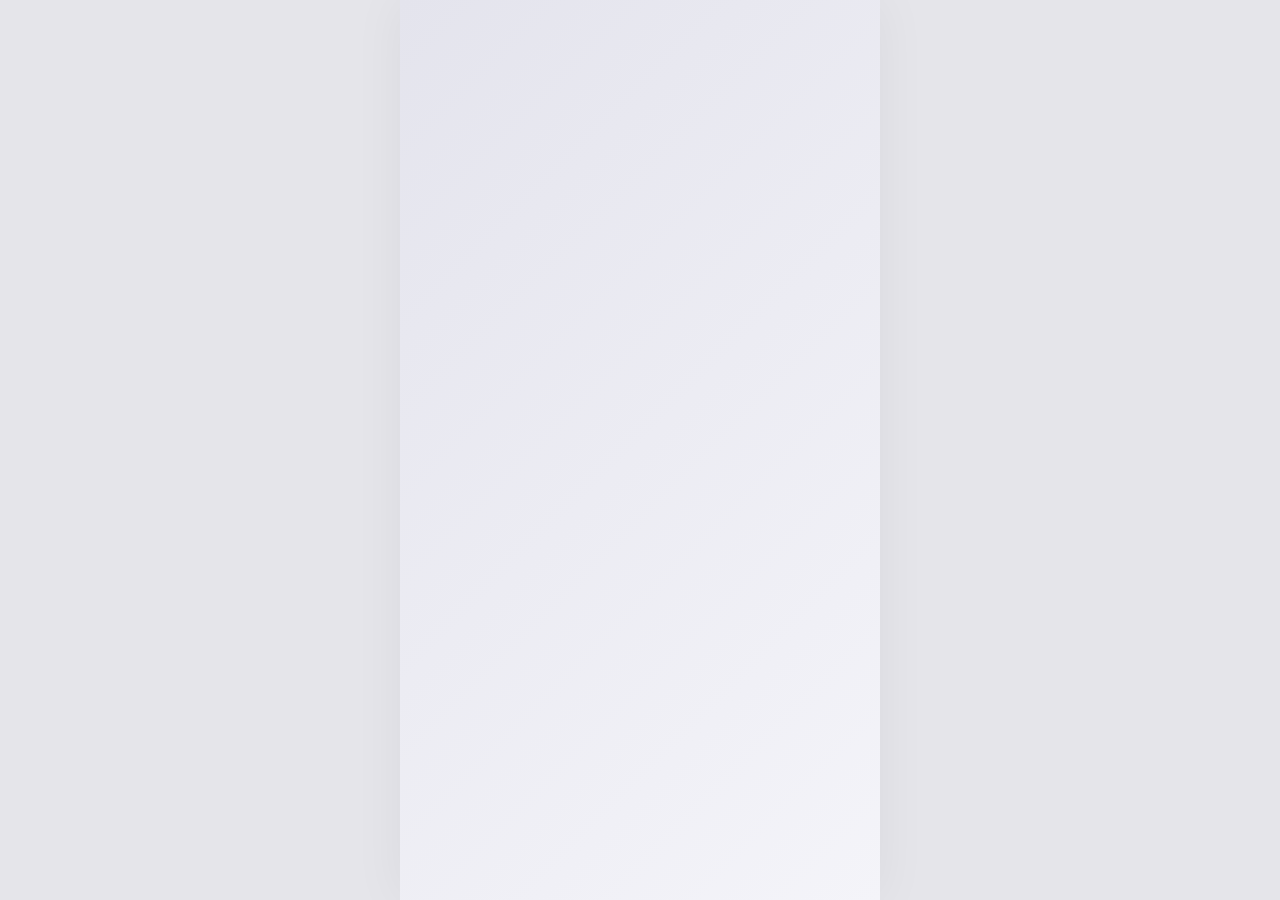
==== index.html @ fffbe47b "Initial commit: MTW SUBUU finance tracker" ====
<!DOCTYPE html>
<html lang="en">
<head>
    <meta charset="UTF-8">
    <meta name="viewport" content="width=device-width, initial-scale=1.0, maximum-scale=1, user-scalable=no">
    <title>MTW SUBUU Pro Max</title>
    <meta name="mobile-web-app-capable" content="yes">
    <meta name="apple-mobile-web-app-capable" content="yes">
    <meta name="theme-color" content="#ff9f0a" id="meta-theme-color">
    
    <link rel="icon" type="image/png" href="https://img.icons8.com/fluent/512/piggy-bank.png">
    <link rel="apple-touch-icon" href="https://img.icons8.com/fluent/512/piggy-bank.png">
    <link rel="shortcut icon" href="https://img.icons8.com/fluent/512/piggy-bank.png">
    <link rel="manifest" href="manifest.json">
    
    <link href="https://cdnjs.cloudflare.com/ajax/libs/font-awesome/6.0.0/css/all.min.css" rel="stylesheet">
    <script src="https://cdnjs.cloudflare.com/ajax/libs/html2pdf.js/0.10.1/html2pdf.bundle.min.js"></script>
    <script src="https://cdn.jsdelivr.net/npm/chart.js"></script>
    <script src="https://cdn.jsdelivr.net/npm/tesseract.js@4/dist/tesseract.min.js"></script>
    
    <link rel="stylesheet" href="style.css">
</head>
<body>
    <div id="loading-screen">
        <i class="fa-solid fa-piggy-bank"></i>
        <h2>MTW SUBUU</h2>
    </div>

    <div id="pin-screen" style="display: none;">
        <div class="form-container pin-container glass-panel">
            <i class="fa-solid fa-lock"></i>
            <h3 id="pin-title" style="margin-bottom: 25px; font-weight: 600;">Enter PIN</h3>
            <div id="pin-dots">
                <div class="pin-dot"></div><div class="pin-dot"></div><div class="pin-dot"></div><div class="pin-dot"></div>
            </div>
            <div class="pin-pad">
                <button onclick="pinDigit(1)">1</button><button onclick="pinDigit(2)">2</button><button onclick="pinDigit(3)">3</button>
                <button onclick="pinDigit(4)">4</button><button onclick="pinDigit(5)">5</button><button onclick="pinDigit(6)">6</button>
                <button onclick="pinDigit(7)">7</button><button onclick="pinDigit(8)">8</button><button onclick="pinDigit(9)">9</button>
                <button class="btn-clear bio-btn" onclick="unlockWithBiometrics()"><i class="fa-solid fa-fingerprint"></i></button>
                <button onclick="pinDigit(0)">0</button>
                <button onclick="pinClear()" class="btn-clear"><i class="fa-solid fa-delete-left"></i></button>
            </div>
        </div>
    </div>

    <div id="auth-screen" style="display: none;">
        <div class="form-container auth-container glass-panel">
            <div class="auth-header">
                <i class="fa-solid fa-piggy-bank" style="color: var(--primary-color);"></i>
                <h3 id="auth-title">Login</h3>
            </div>
            <div class="input-group glass-panel">
                <i class="fa-solid fa-envelope input-icon"></i>
                <input type="email" id="email-input" placeholder="Email Address">
            </div>
            <div class="input-group glass-panel">
                <i class="fa-solid fa-lock input-icon"></i>
                <input type="password" id="password-input" placeholder="Password">
            </div>
            <div class="auth-toggle">
                <a href="#" id="forgot-pwd-text" onclick="forgotPassword()">Forgot Password?</a>
                <a href="#" id="auth-toggle-text" onclick="toggleAuthMode()">Create Account</a>
            </div>
            <button id="auth-btn" onclick="handleAuth()"><i class="fa-solid fa-right-to-bracket"></i> <span id="lbl-login-btn">Login</span></button>
            <div class="auth-divider" id="lbl-auth-or">OR</div>
            <button onclick="signInWithGoogle()" class="btn-google"><i class="fa-brands fa-google"></i> <span id="lbl-google-login">Google Login</span></button>
        </div>
    </div>

    <div id="main-app" style="display: none; flex-direction: column; height: 100%;">
        <div class="top-bar glass-panel">
            <div class="brand"><i class="fa-solid fa-piggy-bank" style="color:var(--primary-color);"></i> MTW SUBUU</div>
            <div class="top-actions">
                <div class="notif-icon-wrapper ai-top-btn" onclick="handleAIAssistantTap()" title="SUBUU AI">
                    <i class="fa-solid fa-wand-magic-sparkles"></i>
                    <span class="ai-pro-dot"></span>
                </div>
                <div class="notif-icon-wrapper" onclick="openNotifications()">
                    <i class="fa-solid fa-bell"></i>
                    <span id="notif-badge" style="display:none;">0</span>
                </div>
                <div id="top-profile-wrapper" onclick="openProfileModal()">
                    <img id="top-bar-profile-img" src="https://img.icons8.com/color/512/user-male-circle--v1.png" referrerpolicy="no-referrer">
                </div>
            </div>
        </div>
        
        <div class="content">
            <div id="tab-home" class="tab-content active">
                <div class="summary-card text-center glass-panel" style="margin-top: 20px;">
                    <i class="fa-solid fa-wallet" style="font-size: 50px; color: var(--primary-color); margin-bottom: 15px;"></i>
                    <h3 id="welcome-text">Welcome Back!</h3>
                    <p id="welcome-sub" style="color: var(--secondary-text); font-size: 14px; margin-top: 10px;">
                        Tap the "+" button below to track your finances.
                    </p>
                </div>
                <div id="ai-smart-cards"></div>
                <div id="quick-recent-list" style="margin-top: 20px;"></div>
            </div>

            <div id="tab-report" class="tab-content">
                <div class="type-toggle-container report-toggle glass-panel" style="position: relative; z-index: 99; margin-bottom: 20px;">
                    <div id="view-monthly" class="type-btn active" onclick="setReportView('Monthly')">Monthly</div>
                    <div id="view-yearly" class="type-btn" onclick="checkProAndSetView('Yearly')" style="display: flex; justify-content: center; align-items: center;">
                        <span id="lbl-yearly">Yearly</span> <span class="pro-badge">PRO</span>
                    </div>
                </div>

                <div class="glass-panel" id="month-picker-wrapper" style="width: 100%; padding: 15px 20px; display: flex; justify-content: space-between; align-items: center; margin-bottom: 20px; cursor: pointer;" onclick="openMonthPicker()">
                    <div style="display: flex; align-items: center; gap: 10px; pointer-events: none;">
                        <i class="fa-regular fa-calendar-days" style="color: var(--primary-color); font-size: 18px;"></i>
                        <span id="display-report-month" style="font-weight: 800; font-size: 16px; color: var(--text-color);">Loading...</span>
                    </div>
                    <i class="fa-solid fa-chevron-down" style="color: var(--secondary-text); font-size: 14px; pointer-events: none;"></i>
                    <input type="hidden" id="report-month">
                </div>
                
                <div class="glass-panel" id="yearly-picker-wrapper" style="width: 100%; padding: 15px 20px; display: none; justify-content: space-between; align-items: center; margin-bottom: 20px; cursor: pointer;" onclick="openMonthPicker()">
                    <div style="display: flex; align-items: center; gap: 10px; pointer-events: none;">
                        <i class="fa-regular fa-calendar-days" style="color: var(--primary-color); font-size: 18px;"></i>
                        <span id="display-report-year" style="font-weight: 800; font-size: 16px; color: var(--text-color);">Loading...</span>
                    </div>
                    <i class="fa-solid fa-chevron-down" style="color: var(--secondary-text); font-size: 14px; pointer-events: none;"></i>
                    <input type="hidden" id="report-year">
                </div>
                
                <div class="stats-container">
                    <div class="stats-box balance-box glass-panel"><div class="summary-title" id="lbl-balance">Balance</div><div class="summary-amount text-blue" id="rep-balance">0</div></div>
                    <div class="stats-box income-box glass-panel"><div class="summary-title" id="lbl-income">Income</div><div class="summary-amount text-green" id="rep-income">0</div></div>
                    <div class="stats-box expense-box glass-panel"><div class="summary-title" id="lbl-expense">Expense</div><div class="summary-amount text-red" id="rep-expense">0</div></div>
                </div>

                <div class="glass-panel ai-report-card" onclick="generateAIReport()">
                    <span class="ai-report-icon"><i class="fa-solid fa-robot"></i></span>
                    <span class="ai-report-texts">
                        <b id="ai-report-title">AI Analysis</b>
                        <small id="ai-report-sub">Let AI analyze this month for you</small>
                    </span>
                    <span class="pro-badge-small">PRO</span>
                    <i class="fa-solid fa-chevron-right" style="color:var(--secondary-text); font-size:13px;"></i>
                </div>

                <div id="monthly-report-content">
                    <div class="accordion-section glass-panel">
                        <div class="accordion-header" onclick="toggleAccordion('acc-bal-content', this)">
                            <span style="font-weight: bold; font-size: 14px; color: var(--text-color);" id="lbl-acc-bals">Account Balances</span>
                            <i class="fa-solid fa-chevron-down"></i>
                        </div>
                        <div id="acc-bal-content" class="accordion-content" style="display: none;">
                            <div id="account-balances-container"></div>
                        </div>
                    </div>
                    <div class="accordion-section glass-panel" style="margin-bottom: 15px;">
                        <div class="accordion-header" onclick="toggleAccordion('budget-prog-content', this)">
                            <span style="font-weight: bold; font-size: 14px; color: var(--text-color);" id="lbl-budget-usage">Budget Usage</span>
                            <i class="fa-solid fa-chevron-down"></i>
                        </div>
                        <div id="budget-prog-content" class="accordion-content" style="display: none;">
                            <div id="budget-progress-container"></div>
                        </div>
                    </div>
                    <div class="summary-card glass-panel">
                        <div class="type-toggle-container chart-toggle glass-panel">
                            <div id="chart-type-expense" class="type-btn chart-tab-btn active expense-glow" onclick="setChartType('Expense')">Expense</div>
                            <div id="chart-type-income" class="type-btn chart-tab-btn" onclick="setChartType('Income')">Income</div>
                        </div>
                        <div class="chart-container" id="chart-holder">
                            <canvas id="expensePieChart"></canvas>
                        </div>
                        <div id="chart-custom-legend" style="display: grid; grid-template-columns: repeat(2, 1fr); gap: 8px; margin-top: 15px;"></div>
                    </div>
                    <div class="input-group glass-panel" style="margin-bottom: 15px; border-radius: 14px; padding: 12px 15px;">
                        <i class="fa-solid fa-magnifying-glass input-icon" style="color: var(--primary-color);"></i>
                        <input type="text" id="search-tx" placeholder="Search history (e.g., Food, 5000)" oninput="renderReport()" style="border:none; outline:none; background:transparent; width:100%; color:var(--text-color); font-weight:bold;">
                    </div>
                    <div id="recent-list"></div>
                </div>
                <div id="yearly-report-content" style="display:none;">
                    <div class="summary-card glass-panel">
                        <div class="chart-container"><canvas id="yearlyTrendChart"></canvas></div>
                    </div>
                    <div id="yearly-breakdown-list"></div>
                </div>
            </div>

            <div id="tab-setting" class="tab-content">
                <div class="apple-id-card glass-panel" onclick="openProfileModal()">
                    <img id="settings-profile-img" src="https://img.icons8.com/color/512/user-male-circle--v1.png" alt="Profile" referrerpolicy="no-referrer">
                    <div class="apple-id-info">
                        <h3 id="settings-profile-name">User</h3>
                        <p id="settings-profile-email">Loading...</p>
                    </div>
                    <i class="fa-solid fa-chevron-right arrow-icon"></i>
                </div>
                <div class="setting-item premium-btn glass-panel" onclick="openSubscription()">
                    <div><span style="font-weight:800;"><i class="fa-solid fa-crown" style="margin-right:8px;"></i> <span id="sub-title">Upgrade to Pro</span></span></div>
                    <i class="fa-solid fa-chevron-right" style="color: white;"></i>
                </div>
                
                <div class="setting-item glass-panel" onclick="openThemeColorPicker()">
                    <span><i class="fa-solid fa-palette input-icon-inline" style="background-color: #ff2d55;"></i> <span id="lbl-theme-color">Theme Color</span></span>
                    <div style="display:flex; align-items:center;">
                        <div id="current-color-preview" style="width:20px; height:20px; border-radius:50%; background-color:var(--primary-color); margin-right:10px; border:2px solid white; box-shadow:0 0 5px rgba(0,0,0,0.2);"></div>
                        <i class="fa-solid fa-chevron-right" style="color:var(--secondary-text); font-size: 14px;"></i>
                    </div>
                </div>
                <div class="setting-item glass-panel" onclick="openLangSheet()">
                    <span><i class="fa-solid fa-globe input-icon-inline"></i> <span class="lbl-lang">Language</span></span>
                    <div style="display:flex; align-items:center;">
                        <span id="display-lang" style="color: var(--secondary-text); font-size: 15px; font-weight: 600;">English</span>
                        <i class="fa-solid fa-chevron-right" style="margin-left:10px; color:var(--secondary-text); font-size: 14px;"></i>
                    </div>
                </div>
                <div class="setting-item glass-panel" onclick="toggleTheme()">
                    <span><i class="fa-solid fa-moon input-icon-inline" id="theme-icon"></i> <span class="lbl-theme">Display Theme</span></span>
                    <div style="display:flex; align-items:center;">
                        <span id="theme-text" style="color: var(--secondary-text); font-weight: 600; font-size: 14px;">Light</span>
                        <i class="fa-solid fa-rotate" style="margin-left: 10px; color: var(--secondary-text); font-size: 12px;"></i>
                    </div>
                </div>
                <div class="setting-item glass-panel" onclick="openTimePickerModal()" style="cursor: pointer;">
                    <span><i class="fa-solid fa-bell input-icon-inline"></i> <span class="lbl-reminder">Daily Reminder</span></span>
                    <div style="display:flex; align-items:center;">
                        <span id="display-time" style="color: var(--primary-color); font-size: 15px; font-weight: 800; margin-right: 10px;">--:--</span>
                        <i class="fa-solid fa-chevron-right" style="color:var(--secondary-text); font-size: 14px;"></i>
                    </div>
                </div>
                <div class="setting-item glass-panel" onclick="openChangePassword()"><span><i class="fa-solid fa-key input-icon-inline"></i> <span class="lbl-pwd">Change Password</span></span><i class="fa-solid fa-chevron-right"></i></div>
                <div class="setting-item glass-panel" onclick="window.showFamilySync()">
                    <span><i class="fa-solid fa-users input-icon-inline"></i> <span id="lbl-family-sync">Family Sync</span> <span class="pro-badge">PRO</span></span>
                    <i class="fa-solid fa-chevron-right arrow-icon"></i>
                </div>
                <div class="setting-item glass-panel" onclick="openAccountsManager()"><span><i class="fa-solid fa-wallet input-icon-inline"></i> <span id="lbl-manage-acc">Manage Accounts</span></span><i class="fa-solid fa-chevron-right"></i></div>
                <div class="setting-item glass-panel" onclick="openCategoriesManager()"><span><i class="fa-solid fa-tags input-icon-inline"></i> <span id="lbl-manage-cat">Manage Categories</span></span><i class="fa-solid fa-chevron-right"></i></div>
                <div class="setting-item glass-panel" onclick="openBudgetManager()"><span><i class="fa-solid fa-bullseye input-icon-inline"></i> <span id="lbl-manage-bud">Manage Budgets</span></span><i class="fa-solid fa-chevron-right"></i></div>
                <div class="setting-item glass-panel" onclick="openRecurringManager()"><span><i class="fa-solid fa-rotate input-icon-inline"></i> <span id="lbl-manage-rec">Manage Recurring</span></span><i class="fa-solid fa-chevron-right"></i></div>
                <div class="setting-item glass-panel" onclick="openGoalsManager()"><span><i class="fa-solid fa-piggy-bank input-icon-inline"></i> <span id="lbl-manage-goal">Manage Goals</span></span><i class="fa-solid fa-chevron-right"></i></div>
                <div class="setting-item glass-panel" onclick="openDebtsManager()"><span><i class="fa-solid fa-hand-holding-dollar input-icon-inline"></i> <span id="lbl-manage-debt">Manage Debts</span></span><i class="fa-solid fa-chevron-right"></i></div>
                <div class="setting-item glass-panel" onclick="openCurrenciesManager()"><span><i class="fa-solid fa-coins input-icon-inline"></i> <span id="lbl-manage-cur">Manage Currencies</span></span><i class="fa-solid fa-chevron-right"></i></div>
                
                <div class="setting-item glass-panel" onclick="setupAppPin()"><span><i class="fa-solid fa-lock input-icon-inline"></i> <span id="lbl-setup-pin">Setup App PIN</span> <span class="pro-badge">PRO</span></span><i class="fa-solid fa-chevron-right"></i></div>
                <div class="setting-item glass-panel" onclick="setupBiometrics()"><span><i class="fa-solid fa-fingerprint input-icon-inline" style="background-color: #af52de;"></i> <span id="lbl-setup-bio">Setup Face ID / Fingerprint</span> <span class="pro-badge">PRO</span></span><i class="fa-solid fa-chevron-right"></i></div>
                
                <div class="setting-item glass-panel" onclick="exportJSON()">
                    <span><i class="fa-solid fa-file-export input-icon-inline" style="background-color: #32ade6;"></i> <span id="lbl-backup">Backup Data</span></span>
                    <i class="fa-solid fa-chevron-right"></i>
                </div>
                <div class="setting-item glass-panel" onclick="document.getElementById('import-json-input').click()">
                    <span><i class="fa-solid fa-file-import input-icon-inline" style="background-color: #34c759;"></i> <span id="lbl-restore">Restore Data</span></span>
                    <i class="fa-solid fa-chevron-right"></i>
                </div>
                <input type="file" id="import-json-input" accept=".json" style="display:none;" onchange="importJSON(this)">
                <div class="setting-item glass-panel" onclick="showAbout()"><span><i class="fa-solid fa-circle-info input-icon-inline"></i> <span id="lbl-about">About</span></span><i class="fa-solid fa-chevron-right"></i></div>
                <div class="export-group">
                    <div class="setting-item export-btn csv-btn glass-panel" onclick="exportData()">
                        <span><span class="pro-badge-small" style="margin-right: 5px;">PRO</span><i class="fa-solid fa-file-csv"></i> CSV</span>
                    </div>
                    <div class="setting-item export-btn pdf-btn glass-panel" onclick="exportAdvancedPDF()">
                        <span><span class="pro-badge-small" style="margin-right: 5px;">PRO</span><i class="fa-solid fa-file-pdf"></i> PDF</span>
                    </div>
                </div>
                <button onclick="logoutUser()" class="btn-logout glass-panel"><i class="fa-solid fa-right-from-bracket"></i> <span id="lbl-logout">Logout</span></button>
            </div>
        </div>

        <div id="main-fab" class="fab-btn" onclick="openTransactionSheet()"><i class="fa-solid fa-plus"></i></div>
        <div class="bottom-nav glass-panel" style="border-radius: 25px 25px 0 0 !important;">
            <div id="nav-home" class="nav-item active" onclick="switchTab('home', this)"><i class="fa-solid fa-house"></i><span class="nav-home-text">Home</span></div>
            <div id="nav-report" class="nav-item" onclick="switchTab('report', this)"><i class="fa-solid fa-chart-pie"></i><span class="nav-report-text">Report</span></div>
            <div id="nav-setting" class="nav-item" onclick="switchTab('setting', this)"><i class="fa-solid fa-gear"></i><span class="nav-setting-text">Setting</span></div>
        </div>

        <div id="sheet-overlay" class="sheet-overlay" onclick="closeTransactionSheet()"></div>
        <div id="lang-overlay" class="sheet-overlay" onclick="closeLangSheet()"></div>

        <div id="lang-sheet" class="ios-bottom-sheet">
            <div class="sheet-drag-handle" onclick="closeLangSheet()"></div>
            <h3 style="text-align: center; margin-bottom: 20px; font-weight: 800; color: var(--text-color);">Select Language</h3>
            <div class="setting-item glass-panel" onclick="selectLanguage('en')" style="margin-bottom: 10px;">
                <span style="font-weight: 700; font-size: 16px;">English</span>
                <i class="fa-solid fa-circle-check" id="lang-check-en" style="color:var(--primary-color); display: none;"></i>
            </div>
            <div class="setting-item glass-panel" onclick="selectLanguage('mm')">
                <span style="font-weight: 700; font-size: 16px; font-family: 'Pyidaungsu', sans-serif;">မြန်မာ</span>
                <i class="fa-solid fa-circle-check" id="lang-check-mm" style="color:var(--primary-color); display: none;"></i>
            </div>
        </div>

        <div id="ai-chat-overlay" class="sheet-overlay" onclick="closeAIChat()"></div>
        <div id="ai-chat-sheet" class="ios-bottom-sheet">
            <div class="sheet-drag-handle" onclick="closeAIChat()"></div>
            <div class="ai-chat-head">
                <div class="ai-bot-avatar"><i class="fa-solid fa-robot"></i></div>
                <div class="ai-bot-info">
                    <h3>SUBUU AI</h3>
                    <p class="ai-bot-status">Finance assistant · FX · Weather</p>
                </div>
                <button class="ai-voice-btn" id="ai-voice-btn" onclick="toggleAIVoice()" title="Voice replies"><i class="fa-solid fa-volume-high"></i></button>
                <i class="fa-solid fa-circle-xmark ai-chat-close" onclick="closeAIChat()"></i>
            </div>
            <div id="ai-chat-messages"></div>
            <div id="ai-chat-chips"></div>
            <div class="ai-chat-inputbar glass-panel">
                <button class="ai-mic-btn" id="ai-mic-btn" onclick="startAIVoiceInput()" title="Voice question"><i class="fa-solid fa-microphone"></i></button>
                <input type="text" id="ai-chat-input" placeholder="Ask anything..." autocomplete="off">
                <button onclick="handleAISend()" aria-label="Send"><i class="fa-solid fa-paper-plane"></i></button>
            </div>
        </div>

        <div id="transaction-sheet" class="ios-bottom-sheet">
            <div class="sheet-drag-handle" onclick="closeTransactionSheet()"></div>
            <div class="header" id="main-header" style="background:transparent; border:none; box-shadow:none; padding:0 0 15px 0;"><i class="fa-solid fa-pen-to-square"></i> <span id="lbl-trans-title">Transaction</span></div>
            <div class="form-container" style="box-shadow: none; border: none; background: transparent !important; padding: 0;">
                <div class="type-toggle-container glass-panel">
                    <div id="type-expense" class="type-btn active expense" onclick="setTransactionType('Expense')">Expense</div>
                    <div id="type-income" class="type-btn income" onclick="setTransactionType('Income')">Income</div>
                    <div id="type-transfer" class="type-btn transfer" onclick="setTransactionType('Transfer')">Transfer</div>
                </div>
                <div class="amount-group-box glass-panel">
                    <select id="trans-currency" style="background: transparent; border: none; outline: none;"></select>
                    <i class="fa-solid fa-caret-down dropdown-icon" style="display:none;"></i>
                    <input type="number" id="trans-amount" placeholder="0">
                    <div class="amount-actions">
                        <i class="fa-solid fa-microphone" id="voice-input-btn" onclick="startVoiceInput()" style="color: #ff2d55;"></i>
                        <i class="fa-solid fa-calculator" onclick="openCalculator()"></i>
                        <div id="camera-btn-wrapper" onclick="scanReceiptPrompt()">
                            <i class="fa-solid fa-camera"></i>
                            <span class="pro-badge-small">PRO</span>
                        </div>
                    </div>
                </div>
                <input type="file" id="camera-input" accept="image/*" style="display:none;" onchange="scanReceipt(this)">
                <div class="input-group">
                    <i class="fa-solid fa-calendar-days input-icon"></i>
                    <input type="date" id="trans-date" onclick="try{this.showPicker()}catch(e){}" style="cursor: pointer; pointer-events: auto; z-index: 9999; position: relative; width: 100%; border: none; outline: none; background: transparent; color: var(--text-color); font-size: 15px; font-weight: 600;">
                </div>
                <div class="input-group glass-panel"><i class="fa-solid fa-wallet input-icon"></i><select id="trans-account" style="border:none; outline:none; background:transparent; width:100%;"></select><i class="fa-solid fa-chevron-down dropdown-icon-right"></i></div>
                <div class="input-group glass-panel" id="to-account-group" style="display:none;"><i class="fa-solid fa-building-columns input-icon"></i><select id="trans-to-account" style="border:none; outline:none; background:transparent; width:100%;"></select><i class="fa-solid fa-chevron-down dropdown-icon-right"></i></div>
                <div class="input-group glass-panel" id="category-group"><i class="fa-solid fa-tags input-icon"></i><select id="trans-category" style="border:none; outline:none; background:transparent; width:100%;"></select><i class="fa-solid fa-chevron-down dropdown-icon-right"></i></div>
                <div class="input-group glass-panel nl-smart-row">
                    <i class="fa-solid fa-wand-magic-sparkles input-icon" style="background-color: #af52de;"></i>
                    <input type="text" id="ai-smart-input" placeholder='Try: "Lunch 8000" then tap ✨' autocomplete="off" style="border:none; outline:none; background:transparent; width:100%; color:var(--text-color); font-weight:600;">
                    <span class="pro-badge-small">PRO</span>
                    <i class="fa-solid fa-circle-arrow-right nl-go-btn" onclick="parseNaturalTransaction()" title="Parse"></i>
                </div>
                <div class="input-group glass-panel"><i class="fa-solid fa-pen input-icon"></i><input type="text" id="trans-note" placeholder="Note" style="border:none; outline:none; background:transparent; width:100%;"></div>
                
                <div class="input-group glass-panel" style="position:relative; overflow:hidden; cursor:pointer;">
                    <i class="fa-solid fa-paperclip input-icon" style="color:var(--primary-color);"></i>
                    <span id="receipt-file-name" style="flex:1; color:var(--secondary-text); font-size:14px; font-weight:600;">Attach Receipt Image</span>
                    <input type="file" id="trans-receipt-file" accept="image/*" style="position:absolute; left:0; top:0; width:100%; height:100%; opacity:0; cursor:pointer; z-index:10;" onchange="handleReceiptSelection(this)">
                </div>
                <div id="receipt-preview-box" style="display:none; position:relative; width:80px; height:80px; margin-bottom:15px; margin-left:5px;">
                    <img id="receipt-preview-img" src="" style="width:100%; height:100%; border-radius:12px; object-fit:cover; border:2px solid var(--primary-color);">
                    <i class="fa-solid fa-circle-xmark" style="position:absolute; top:-8px; right:-8px; color:#ff3b30; font-size:22px; cursor:pointer; background:white; border-radius:50%; z-index:15;" onclick="removeReceipt()"></i>
                </div>

                <div class="recurring-group">
                    <input type="checkbox" id="trans-recurring">
                    <label for="trans-recurring" id="lbl-trans-rec">Repeat Monthly</label>
                </div>
                <button id="save-btn" onclick="saveTransaction()"><i class="fa-solid fa-check"></i> <span id="lbl-btn-save">Save</span></button>
            </div>
        </div>
    </div>

    <div id="custom-modal" class="modal-overlay"><div class="modal-box text-center glass-panel"><h3 id="modal-title">Title</h3><p id="modal-message"></p><div id="modal-buttons"></div></div></div>
    
    <div id="profile-modal" class="modal-overlay"><div class="modal-box text-center glass-panel"><h3>Update Profile</h3><div class="profile-img-wrapper" style="margin-top: 20px;"><label for="profile-upload" style="cursor: pointer; display: block; position: relative; width: 100px; height: 100px; margin: 0 auto;"><img id="modal-profile-img" src="https://img.icons8.com/color/512/user-male-circle--v1.png" style="width: 100%; height: 100%; border-radius: 50%; object-fit: cover; border: 3px solid var(--primary-color);" referrerpolicy="no-referrer"><div class="camera-badge" style="position: absolute; bottom: 0; right: 0; background: #007aff; color: white; width: 32px; height: 32px; border-radius: 50%; display: flex; align-items: center; justify-content: center; border: 2px solid white;"><i class="fa-solid fa-camera"></i></div></label><input type="file" id="profile-upload" accept="image/*" style="display: none;" onchange="uploadProfilePicture(this)"></div><h4 id="profile-email-display" style="margin-bottom: 5px; margin-top: 15px; word-break: break-all;">User</h4><p id="profile-plan-display" style="font-weight: bold; margin-bottom: 20px; font-size: 13px;"></p><button onclick="closeProfileModal()" class="btn-close">Close</button></div></div>
    <div id="password-modal" class="modal-overlay"><div class="modal-box glass-panel"><h3>Change Password</h3><input type="password" id="new-password" placeholder="New Password" class="modal-input glass-panel" style="width: 100%; padding: 15px; border-radius: 14px; border: none; outline: none; margin: 20px 0;"><button onclick="updateUserPassword()">Update Password</button><button onclick="closeChangePassword()" class="btn-close mt-10">Cancel</button></div></div>
    
    <div id="subscription-modal" class="modal-overlay">
        <div class="modal-box no-padding glass-panel" style="max-height: 92vh; overflow-y: auto;">
            <div class="premium-header" style="background: linear-gradient(135deg, #ffcc00, #ff9500); color: white; padding: 35px 20px; text-align: center;">
                <i class="fa-solid fa-crown" style="font-size: 45px; margin-bottom: 15px;"></i>
                <h3>MTW SUBUU PRO</h3>
            </div>

            <div id="plan-selection">
                <div class="plan-list" style="padding: 20px;">
                    <div class="plan-card" onclick="purchasePlan('1 Month')"><div><div class="plan-title">1 Month</div><div class="plan-desc">Short term</div></div><div class="plan-price">3,000 MMK</div></div>
                    <div class="plan-card" onclick="purchasePlan('3 Months')"><div><div class="plan-title">3 Months</div><div class="plan-desc">Save 10%</div></div><div class="plan-price">8,000 MMK</div></div>
                    <div class="plan-card popular" onclick="purchasePlan('6 Months')"><div><div class="plan-title">6 Months</div><div class="plan-desc">Save 15%</div></div><div class="plan-price">15,000 MMK</div><span class="popular-badge">POPULAR</span></div>
                    <div class="plan-card" onclick="purchasePlan('1 Year')"><div><div class="plan-title">1 Year</div><div class="plan-desc">Best Value</div></div><div class="plan-price">25,000 MMK</div></div>
                    <div class="plan-card" onclick="purchasePlan('Lifetime')"><div><div class="plan-title">Lifetime</div><div class="plan-desc">Pay once</div></div><div class="plan-price">100,000 MMK</div></div>
                </div>
                <div class="modal-footer" style="padding: 0 20px 20px;"><button onclick="closeSubscription()" class="btn-close">Cancel</button></div>
            </div>

            <div id="payment-form" style="display:none; padding: 20px;">
                <button onclick="backToPlans()" class="btn-close" style="background:var(--input-bg); color:var(--text-color); margin-bottom:15px;"><i class="fa-solid fa-arrow-left"></i> <span id="lbl-back-plans">Plans</span></button>

                <div class="glass-panel" style="padding:14px; border-radius:14px; margin-bottom:15px; text-align:center; background:rgba(255,159,10,0.08);">
                    <p id="lbl-your-plan" style="font-size:11px; color:var(--secondary-text); font-weight:800; letter-spacing:1px; margin:0;">SELECTED PLAN</p>
                    <p id="selected-plan-label" style="font-size:18px; font-weight:800; color:var(--primary-color); margin:6px 0 0 0;">—</p>
                </div>

                <label id="lbl-pay-method" style="font-size:12px; font-weight:700; color:var(--secondary-text); display:block; margin-bottom:6px;">Payment Method</label>
                <div class="input-group glass-panel"><i class="fa-solid fa-money-bill-wave input-icon"></i><select id="payment-method" style="border:none; outline:none; background:transparent; width:100%; color:var(--text-color); font-weight:600;"><option value="KPay">KPay</option><option value="WavePay">WavePay</option><option value="Viber">Viber</option><option value="Bank Transfer">Bank Transfer</option><option value="Other">Other</option></select><i class="fa-solid fa-chevron-down dropdown-icon-right"></i></div>

                <label id="lbl-pay-ref" style="font-size:12px; font-weight:700; color:var(--secondary-text); display:block; margin:15px 0 6px 0;">Reference / Transaction ID</label>
                <div class="input-group glass-panel"><i class="fa-solid fa-hashtag input-icon"></i><input type="text" id="payment-reference" placeholder="e.g., KPAY123456789" autocomplete="off" spellcheck="false" style="border:none; outline:none; background:transparent; width:100%; color:var(--text-color); font-weight:600;"></div>

                <label id="lbl-pay-proof" style="font-size:12px; font-weight:700; color:var(--secondary-text); display:block; margin:15px 0 6px 0;">Payment Screenshot</label>
                <div class="input-group glass-panel" style="position:relative; overflow:hidden; cursor:pointer;">
                    <i class="fa-solid fa-paperclip input-icon" style="color:var(--primary-color);"></i>
                    <span id="payment-proof-name" style="flex:1; color:var(--secondary-text); font-size:14px; font-weight:600;">Upload payment screenshot</span>
                    <input type="file" id="payment-proof-file" accept="image/*" style="position:absolute; left:0; top:0; width:100%; height:100%; opacity:0; cursor:pointer; z-index:10;" onchange="updatePaymentProofName(this)">
                </div>

                <p id="lbl-payment-note" style="font-size:12px; color:var(--secondary-text); text-align:center; margin:18px 0 8px 0;"><i class="fa-solid fa-shield-halved" style="margin-right:4px;"></i>Admin will verify your payment before Pro access is activated.</p>
                <button onclick="submitPaymentRequest()"><i class="fa-solid fa-paper-plane"></i> <span id="lbl-pay-submit">Submit for Review</span></button>
            </div>
        </div>
    </div>
    
    <div id="setup-pin-modal" class="modal-overlay"><div class="modal-box text-center glass-panel"><h3>Setup App PIN</h3><p style="font-size: 13px; color: var(--secondary-text); margin: 10px 0 20px 0;">Protect your app with a 4-digit numeric PIN.</p><div class="input-group glass-panel"><i class="fa-solid fa-lock input-icon"></i><input type="password" id="new-pin-input" placeholder="4-Digit PIN" maxlength="4" inputmode="numeric" style="font-size: 20px; letter-spacing: 10px; font-weight: 800;"></div><button onclick="saveAppPin()">Save PIN</button><button onclick="removeAppPin()" class="btn-close" style="background:#ff3b30; margin-top:10px;">Remove PIN</button><button onclick="closeSetupPin()" class="btn-close mt-10">Cancel</button></div></div>
    
    <div id="acc-manager-modal" class="modal-overlay"><div class="modal-box glass-panel"><h3 id="lbl-mdl-acc">Manage Accounts</h3><div class="input-group glass-panel" style="margin-top: 15px;"><input type="text" id="new-acc-name" placeholder="New Account Name"></div><button onclick="addAccount()" style="margin-bottom: 15px;">Add Account</button><div id="account-manager-list" style="max-height: 200px; overflow-y: auto;"></div><button onclick="closeAccountsManager()" class="btn-close mt-10">Close</button></div></div>
    <div id="cat-manager-modal" class="modal-overlay"><div class="modal-box glass-panel"><h3 id="lbl-mdl-cat">Manage Categories</h3><div class="input-group glass-panel" style="margin-top: 15px;"><input type="text" id="new-cat-name" placeholder="New Category Name"></div><div class="input-group glass-panel"><select id="new-cat-type" style="border:none; outline:none; background:transparent; width:100%;"><option value="Expense">Expense</option><option value="Income">Income</option></select><i class="fa-solid fa-caret-down dropdown-icon-right"></i></div><button onclick="addCategory()" style="margin-bottom: 15px;">Add Category</button><div id="category-manager-list" style="max-height: 200px; overflow-y: auto;"></div><button onclick="closeCategoriesManager()" class="btn-close mt-10">Close</button></div></div>
    <div id="budget-manager-modal" class="modal-overlay"><div class="modal-box glass-panel"><h3 id="lbl-mdl-bud">Manage Budgets</h3><div class="input-group glass-panel" style="margin-top: 15px;"><select id="budget-category" style="border:none; outline:none; background:transparent; width:100%;"></select><i class="fa-solid fa-caret-down dropdown-icon-right"></i></div><div class="input-group glass-panel"><input type="number" id="budget-amount" placeholder="Budget Amount (MMK)"></div><button onclick="addBudget()" style="margin-bottom: 15px;">Add Budget</button><div id="budget-manager-list" style="max-height: 200px; overflow-y: auto;"></div><button onclick="closeBudgetManager()" class="btn-close mt-10">Close</button></div></div>
    <div id="goals-manager-modal" class="modal-overlay"><div class="modal-box glass-panel"><h3 id="lbl-mdl-goal">Manage Goals</h3><div class="input-group glass-panel" style="margin-top: 15px;"><input type="text" id="goal-name" placeholder="Goal Name"></div><div class="input-group glass-panel"><input type="number" id="goal-target" placeholder="Target Amount (MMK)"></div><button onclick="addGoal()" style="margin-bottom: 15px;">Add Goal</button><div id="goals-manager-list" style="max-height: 200px; overflow-y: auto;"></div><button onclick="closeGoalsManager()" class="btn-close mt-10">Close</button></div></div>
    <div id="currency-manager-modal" class="modal-overlay"><div class="modal-box glass-panel"><h3 id="lbl-mdl-cur">Manage Currencies</h3><div class="input-group glass-panel" style="margin-top: 15px;"><input type="text" id="curr-code" placeholder="Currency Code (e.g., USD)"></div><div class="input-group glass-panel"><input type="number" id="curr-rate" placeholder="Exchange Rate"></div><button onclick="addCurrency()" style="margin-bottom: 15px;">Add Currency</button>
<button onclick="updateLiveRates()" class="btn-close" style="background:var(--input-bg); color:var(--text-color); margin-bottom: 15px;"><i class="fa-solid fa-cloud-arrow-down" style="margin-right:6px; color:var(--primary-color);"></i> <span id="lbl-live-rates">Update Live Rates</span></button>
<div id="currency-manager-list" style="max-height: 200px; overflow-y: auto;"></div><button onclick="closeCurrenciesManager()" class="btn-close mt-10">Close</button></div></div>
    <div id="recurring-manager-modal" class="modal-overlay"><div class="modal-box glass-panel"><h3 id="lbl-mdl-rec">Manage Recurring</h3><div class="input-group glass-panel" style="margin-top: 15px;"><input type="text" id="rec-name" placeholder="Subscription/Bill Name"></div><div class="input-group glass-panel"><input type="number" id="rec-amount" placeholder="Amount (MMK)"></div><button id="save-rec-btn" onclick="addRecurring()" style="margin-bottom: 10px;">Add</button><div id="recurring-manager-list" style="max-height: 200px; overflow-y: auto;"></div><button onclick="closeRecurringManager()" class="btn-close mt-10">Close</button></div></div>
    <div id="debts-manager-modal" class="modal-overlay"><div class="modal-box glass-panel"><h3 id="lbl-mdl-debt">Manage Debts</h3><div class="input-group glass-panel" style="margin-top: 15px;"><input type="text" id="debt-name" placeholder="Debt/Person Name"></div><div class="input-group glass-panel"><input type="number" id="debt-amount" placeholder="Amount (MMK)"></div><button onclick="addDebt()" style="margin-bottom: 15px;">Add Debt</button><div id="debts-manager-list" style="max-height: 200px; overflow-y: auto;"></div><button onclick="closeDebtsManager()" class="btn-close mt-10">Close</button></div></div>
    
    <div id="family-sync-modal" class="modal-overlay">
        <div class="modal-box glass-panel">
            <h3 style="text-align:center;"><i class="fa-solid fa-users" style="color:var(--primary-color); margin-right:8px;"></i><span id="lbl-family-sync-title">Family Sync</span></h3>
            <p id="lbl-family-note" style="font-size:12px; color:var(--secondary-text); text-align:center; margin:10px 0 15px 0;">Share your code, or enter a partner's code. Viewing is read-only.</p>

            <div id="family-viewing-box" style="display:none; background:rgba(52,199,89,0.12); border:1px solid rgba(52,199,89,0.35); padding:10px 12px; border-radius:12px; margin-bottom:15px; text-align:center; font-size:13px; color:var(--text-color);">
                👀 <span id="lbl-viewing">Viewing</span>: <b id="family-viewing-name"></b>
            </div>

            <div class="glass-panel" style="text-align:center; padding:15px; border-radius:14px;">
                <img id="family-qr-img" src="" alt="QR Code" referrerpolicy="no-referrer" style="width:170px; height:170px; background:white; padding:8px; border-radius:12px; border:1px solid var(--glass-border);">
                <div id="my-sync-code" onclick="copySyncCode()" style="font-weight:700; font-size:12px; letter-spacing:0.5px; color:var(--primary-color); margin:12px auto 14px auto; cursor:pointer; word-break:break-all; line-height:1.5; max-height:66px; overflow-y:auto; background:rgba(0,0,0,0.04); border-radius:10px; padding:8px 10px; max-width:260px;">······</div>
                <button onclick="copySyncCode()" style="margin-bottom:8px;"><i class="fa-solid fa-copy"></i> <span id="lbl-copy-code">Copy Invite</span></button>
                <button onclick="startFamilyScanner()" class="btn-close" style="background:var(--input-bg); color:var(--text-color);"><i class="fa-solid fa-camera"></i> Scan Partner QR</button>
                <button onclick="regenerateFamilyCode()" class="btn-close" style="background:#8e8e93; margin-top:8px;"><i class="fa-solid fa-rotate"></i> <span id="lbl-new-code">New Code (Revoke Access)</span></button>
            </div>

            <hr style="border:0; border-top:1px solid var(--glass-border); margin:15px 0;">
            <p style="font-size:13px; color:var(--secondary-text); margin-bottom:10px;" id="lbl-family-enter">Or paste partner's invite code:</p>
            <div class="input-group glass-panel"><input type="text" id="partner-sync-code" placeholder="MTW1.xxxxxxxx" maxlength="120" autocomplete="off" spellcheck="false" style="text-align:center; font-size:13px;"></div>
            <button onclick="connectFamily()" style="margin-top:12px;"><i class="fa-solid fa-link"></i> Connect</button>
            <button onclick="disconnectFamily()" class="btn-close" style="background:#ff3b30; margin-top:10px;">Disconnect All</button>
            <button onclick="closeFamilySync()" class="btn-close mt-10">Close</button>
        </div>
    </div>

    <div id="theme-color-picker-modal" class="modal-overlay">
        <div class="modal-box text-center glass-panel">
            <h3 id="lbl-choose-color">Choose Accent Color</h3>
            <div style="display:flex; justify-content:center; gap:10px; flex-wrap:nowrap; overflow-x:auto; margin:25px 0; padding-bottom:10px; -webkit-overflow-scrolling: touch;" id="color-options-container">
                <div class="color-swatch" style="background:#ff9f0a; width:36px; height:36px; flex-shrink:0;" onclick="setAppThemeColor('#ff9f0a')"></div>
                <div class="color-swatch" style="background:#007aff; width:36px; height:36px; flex-shrink:0;" onclick="setAppThemeColor('#007aff')"></div>
                <div class="color-swatch" style="background:#34c759; width:36px; height:36px; flex-shrink:0;" onclick="setAppThemeColor('#34c759')"></div>
                <div class="color-swatch" style="background:#af52de; width:36px; height:36px; flex-shrink:0;" onclick="setAppThemeColor('#af52de')"></div>
                <div class="color-swatch" style="background:#ff2d55; width:36px; height:36px; flex-shrink:0;" onclick="setAppThemeColor('#ff2d55')"></div>
                <div class="color-swatch" style="background:#32ade6; width:36px; height:36px; flex-shrink:0;" onclick="setAppThemeColor('#32ade6')"></div>
            </div>
            <button onclick="closeThemeColorPicker()" class="btn-close">Close</button>
        </div>
    </div>

    <div id="month-picker-modal" class="modal-overlay">
        <div class="modal-box text-center glass-panel" style="max-width: 340px;">
            <h3 id="picker-modal-title">Select Date</h3>
            <div style="margin: 15px 0;">
                <label style="font-weight: bold; margin-right: 10px;">Year</label>
                <select id="picker-year" class="glass-panel" style="padding: 8px 15px; border-radius: 10px;"></select>
            </div>
            <div id="picker-month-grid" style="display: grid; grid-template-columns: repeat(4, 1fr); gap: 10px; margin: 15px 0;"></div>
            <div style="display: flex; gap: 10px;">
                <button onclick="closeMonthPicker()" class="btn-close" style="flex:1; margin-top:0;">Cancel</button>
                <button onclick="applyMonthPicker()" style="flex:1;">Apply</button>
            </div>
        </div>
    </div>

    <div id="time-picker-modal" class="modal-overlay">
        <div class="modal-box text-center glass-panel" style="max-width: 320px; padding: 25px 15px !important;">
            <h3 style="margin-bottom: 20px;">Set Daily Reminder</h3>
            
            <div class="roller-container glass-panel">
                <div class="roller-highlight"></div>
                <div class="roller-col" id="roller-hour" onscroll="updateRollerSelection('roller-hour')"></div>
                <div class="roller-col" id="roller-minute" onscroll="updateRollerSelection('roller-minute')"></div>
                <div class="roller-col" id="roller-ampm" onscroll="updateRollerSelection('roller-ampm')"></div>
            </div>
            
            <div style="display: flex; gap: 10px; margin-top: 25px;">
                <button onclick="confirmTimePicker()" style="flex:1;">Set Alarm</button>
                <button onclick="closeTimePicker()" class="btn-close" style="flex:1; margin-top:0;">Cancel</button>
            </div>
        </div>
    </div>

    <button id="install-app-btn" onclick="installApp()" style="display: none; position: fixed; top: 75px; left: 50%; transform: translateX(-50%); z-index: 9999; background: #34c759; color: white; padding: 10px 25px; border-radius: 20px; font-weight: 800; border: none; box-shadow: 0 5px 15px rgba(52, 199, 89, 0.4); cursor: pointer;">
        <i class="fa-solid fa-download" style="margin-right: 8px;"></i> Install App
    </button>

    <script type="module" src="script.js"></script>
    
    <script>
        if ('serviceWorker' in navigator) {
            window.addEventListener('load', () => {
                navigator.serviceWorker.register('./sw.js')
                    .then(reg => console.log('Service Worker Registered!'))
                    .catch(err => console.error('Service Worker Error!', err));
            });
        }
    </script>
</body>
</html>
---- style.css ----
:root {
    /* 🌟 Ultra-Modern 3D Volumetric Colors 🌟 */
    --glass-bg: rgba(255, 255, 255, 0.45);
    --glass-border-top: rgba(255, 255, 255, 0.9);
    --glass-border-bottom: rgba(255, 255, 255, 0.3);
    --card-shadow: 0 15px 35px rgba(0, 0, 0, 0.06);
    --inner-glow: inset 0 2px 4px rgba(255, 255, 255, 0.9), inset 0 -2px 4px rgba(255, 255, 255, 0.2);
    --inner-shadow-track: inset 0 2px 6px rgba(0, 0, 0, 0.05), 0 1px 1px rgba(255, 255, 255, 0.9);
    
    --primary-color: #ff9f0a;
    --primary-dark: #e68a00;
    --primary-gradient: linear-gradient(135deg, #ffb347 0%, #ff9f0a 100%);
    --primary-shadow: 0 8px 20px rgba(255, 159, 10, 0.3), inset 0 2px 3px rgba(255, 255, 255, 0.4), inset 0 -3px 5px rgba(0, 0, 0, 0.15);
    
    --text-color: #1d1d1f;
    --secondary-text: #86868b;
    --bg-color: #f2f2f7;
    --input-bg: rgba(240, 240, 245, 0.6);
    --desktop-bg: #e5e5ea;
}

body.dark-mode {
    --glass-bg: rgba(30, 30, 35, 0.55);
    --glass-border-top: rgba(255, 255, 255, 0.2);
    --glass-border-bottom: rgba(0, 0, 0, 0.8);
    --card-shadow: 0 20px 45px rgba(0, 0, 0, 0.5);
    --inner-glow: inset 0 2px 3px rgba(255, 255, 255, 0.15), inset 0 -2px 4px rgba(0, 0, 0, 0.5);
    --inner-shadow-track: inset 0 2px 6px rgba(0, 0, 0, 0.4), 0 1px 1px rgba(255, 255, 255, 0.05);
    
    --primary-shadow: 0 8px 20px rgba(255, 159, 10, 0.35), inset 0 2px 3px rgba(255, 255, 255, 0.3), inset 0 -3px 5px rgba(0, 0, 0, 0.3);
    
    --text-color: #ffffff;
    --secondary-text: #ebebf5aa;
    --input-bg: rgba(20, 20, 25, 0.5);
    --desktop-bg: #000000;
}

* {
    box-sizing: border-box;
    margin: 0;
    padding: 0;
    font-family: -apple-system, BlinkMacSystemFont, "Segoe UI", Roboto, Helvetica, Arial, sans-serif;
    scrollbar-width: none;
    -ms-overflow-style: none;
}

*::-webkit-scrollbar {
    display: none;
}

html {
    height: 100%;
    overflow: hidden; 
    background-color: var(--desktop-bg);
}

body {
    background: linear-gradient(135deg, #e4e4ed 0%, #f4f4f9 100%);
    color: var(--text-color);
    display: flex;
    flex-direction: column;
    height: 100%; 
    width: 100%;
    max-width: 480px; 
    margin: 0 auto;
    position: relative; 
    overflow: hidden; 
    box-shadow: 0 0 50px rgba(0,0,0,0.05);
    transition: background 0.4s ease, color 0.4s ease;
}

body.dark-mode {
    background: linear-gradient(135deg, #09090b 0%, #1c1c21 100%);
    box-shadow: 0 0 50px rgba(0,0,0,0.8);
}

button, .type-btn, .nav-item, .setting-item, .apple-id-card, .fab-btn, i, a, .accordion-header, .plan-card, .notif-icon-wrapper, .color-swatch {
    -webkit-tap-highlight-color: transparent !important;
    outline: none !important;
}

/* 🌟 3D Volumetric Glass Panel 🌟 */
.glass-panel {
    background: var(--glass-bg) !important;
    backdrop-filter: blur(40px) saturate(200%) !important;
    -webkit-backdrop-filter: blur(40px) saturate(200%) !important;
    border: 1px solid var(--glass-border-bottom) !important;
    border-top: 1.5px solid var(--glass-border-top) !important;
    border-left: 1.5px solid var(--glass-border-top) !important;
    box-shadow: var(--card-shadow), var(--inner-glow) !important;
    border-radius: 24px !important;
}

#loading-screen {
    position: absolute; top: 0; left: 0; width: 100%; height: 100%;
    background: var(--primary-gradient);
    display: flex; flex-direction: column; justify-content: center; align-items: center;
    z-index: 9999; color: #fff;
}

#loading-screen i { font-size: 50px; margin-bottom: 15px; animation: bounce 2s infinite cubic-bezier(0.28, 0.84, 0.42, 1); filter: drop-shadow(0 8px 12px rgba(0,0,0,0.2)); }
@keyframes bounce { 0%, 100% { transform: translateY(0) scale(1); } 50% { transform: translateY(-10px) scale(1.03); } }

#auth-screen { flex: 1; display: flex; flex-direction: column; justify-content: center; align-items: center; width: 100%; padding: 15px; }
.auth-container { width: 100%; max-width: 340px; padding: 30px 20px !important; margin: 0 auto; border-radius: 28px !important; }
.auth-header { text-align: center; margin-bottom: 25px; }
.auth-header i { font-size: 45px; color: var(--primary-color); margin-bottom: 10px; filter: drop-shadow(0 6px 10px rgba(255,159,10,0.3)); }
.auth-header h3 { font-size: 22px; font-weight: 800; letter-spacing: -0.5px; }

/* 🌟 Input Tracks 🌟 */
.input-group, .amount-group-box, .auth-container .input-group { 
    display: flex !important;
    align-items: center !important;
    background: var(--input-bg) !important;
    border-radius: 16px !important;
    box-shadow: var(--inner-shadow-track) !important;
    border: none !important;
    padding: 10px 14px !important;
    margin-bottom: 8px !important;
    position: relative;
    z-index: 10;
    width: 100%;
    min-height: 44px;
}

.auth-toggle { display: flex; justify-content: space-between; align-items: center; margin-bottom: 20px; font-size: 13px; }
.auth-toggle a { color: #007aff; font-weight: 600; text-decoration: none; }
.auth-divider { text-align: center; margin: 15px 0; color: var(--secondary-text); font-size: 12px; font-weight: 700; text-transform: uppercase; letter-spacing: 1px; }

.amount-group-box select { color: var(--text-color); font-weight: 700; font-size: 15px; margin-right: 5px; width: auto; flex-shrink: 0; }

#trans-amount { flex: 1; min-width: 0; border: none; background: transparent; outline: none; font-size: 22px; font-weight: 800; color: var(--text-color); letter-spacing: -0.5px; position: relative; z-index: 20; }
#trans-amount::placeholder { color: var(--secondary-text); opacity: 0.4; }

.amount-actions { display: flex; gap: 12px; align-items: center; margin-left: 8px; flex-shrink: 0; position: relative; z-index: 30; }
.amount-actions i { font-size: 18px; cursor: pointer; transition: transform 0.15s; }
.amount-actions i:active { transform: scale(0.85); }
.amount-actions .fa-calculator { color: var(--primary-color); filter: drop-shadow(0 2px 4px rgba(255,159,10,0.3));}
.amount-actions .fa-camera { color: #007aff; filter: drop-shadow(0 2px 4px rgba(0,122,255,0.3));}

@keyframes pulse-mic { 0% { transform: scale(1); filter: drop-shadow(0 0 0 rgba(255, 45, 85, 0.6)); } 70% { transform: scale(1.15); filter: drop-shadow(0 0 12px rgba(255, 45, 85, 0)); } 100% { transform: scale(1); filter: drop-shadow(0 0 0 rgba(255, 45, 85, 0)); } }
.recording-active { animation: pulse-mic 1.2s infinite ease-in-out; color: #ff2d55 !important; }

/* 🌟 UNIVERSAL CLICK FIX FOR SELECTS, DATE, MONTH PICKERS 🌟 */
select, input[type="date"], input[type="month"] { 
    -webkit-appearance: none; 
    appearance: none; 
    background: transparent; 
    border: none; 
    outline: none; 
    width: 100%; 
    font-family: inherit; 
    font-size: 15px; 
    color: var(--text-color); 
    font-weight: 600; 
    position: relative; 
    z-index: 20; 
    cursor: pointer;
}

/* မျက်စိနဲ့မမြင်ရဘဲ အကွက်အပြည့် ဖြန့်ထားသော Calendar Trigger */
input[type="date"]::-webkit-calendar-picker-indicator,
input[type="month"]::-webkit-calendar-picker-indicator { 
    position: absolute; 
    top: 0; left: 0; right: 0; bottom: 0; 
    width: 100%; height: 100%; 
    opacity: 0; 
    cursor: pointer; 
    z-index: 30; 
}

/* Icons များက Click ကို မကာထားစေရန် */
.dropdown-icon-right, .dropdown-icon, .input-icon { 
    position: absolute; right: 15px; 
    color: var(--secondary-text); 
    font-size: 13px; 
    pointer-events: none; /* Clicks များ ဖောက်ထွက်သွားစေရန် */
    z-index: 5; 
}
.input-icon { position: static; margin-right: 12px; font-size: 16px; width: 20px; text-align: center; flex-shrink: 0; }

.input-group input[type="text"] { flex: 1; min-width: 0; border: none; background: transparent; outline: none; color: var(--text-color); font-size: 15px; font-weight: 600; width: 100%; font-family: inherit; position: relative; z-index: 20; }
.input-group input::placeholder { color: var(--secondary-text); opacity: 0.6; }

/* 🌟 Buttons 🌟 */
button { width: 100%; padding: 14px; border-radius: 100px !important; border: 1px solid rgba(255,255,255,0.4) !important; background: var(--primary-gradient) !important; color: white !important; font-size: 15px; font-weight: 700; cursor: pointer; box-shadow: var(--primary-shadow) !important; text-shadow: 0 1px 2px rgba(0,0,0,0.2); transition: all 0.2s cubic-bezier(0.175, 0.885, 0.32, 1.275); margin-top: 4px; position: relative; z-index: 10; }
button:active { transform: scale(0.96); box-shadow: 0 4px 12px rgba(255, 159, 10, 0.3), inset 0 3px 6px rgba(0, 0, 0, 0.2) !important; }

.btn-google { background: linear-gradient(135deg, #444, #111) !important; box-shadow: 0 8px 20px rgba(0,0,0,0.3), inset 0 2px 3px rgba(255,255,255,0.3), inset 0 -3px 5px rgba(0,0,0,0.4) !important; border-color: rgba(255,255,255,0.2) !important; text-shadow: none;}
body.dark-mode .btn-google { background: linear-gradient(135deg, #fff, #ddd) !important; color: #000 !important; box-shadow: 0 8px 20px rgba(255,255,255,0.1), inset 0 2px 3px rgba(255,255,255,0.8), inset 0 -3px 5px rgba(0,0,0,0.1) !important; border-color: rgba(0,0,0,0.1) !important;}
.btn-close { background: var(--input-bg) !important; color: var(--text-color) !important; box-shadow: var(--inner-shadow-track) !important; border: none !important; font-weight: 600; text-shadow: none !important; margin-bottom: 8px !important; }
.btn-close:active { transform: scale(0.96); background: rgba(118, 118, 128, 0.2) !important; box-shadow: inset 0 3px 8px rgba(0,0,0,0.1) !important; }
body.dark-mode .btn-close { background: rgba(255, 255, 255, 0.1) !important; color: #ffffff !important; }
body.dark-mode .btn-close:active { background: rgba(255, 255, 255, 0.15) !important; box-shadow: inset 0 3px 8px rgba(0,0,0,0.4) !important; }

/* 🌟 LOGOUT BUTTON (DANGER RED) 🌟 */
.btn-logout {
    width: 100%; padding: 15px; border-radius: 100px !important; display: flex; justify-content: center; align-items: center; gap: 10px; font-size: 16px; font-weight: 700; cursor: pointer; transition: all 0.2s cubic-bezier(0.175, 0.885, 0.32, 1.275); margin-top: 25px; position: relative; z-index: 10;
    background: linear-gradient(135deg, #ff453a, #ff2d55) !important; color: white !important; border: 1px solid rgba(255, 255, 255, 0.4) !important; text-shadow: 0 1px 2px rgba(0, 0, 0, 0.2) !important;
    box-shadow: 0 8px 20px rgba(255, 59, 48, 0.3), inset 0 2px 3px rgba(255, 255, 255, 0.4), inset 0 -3px 5px rgba(0, 0, 0, 0.15) !important;
}
.btn-logout:active { transform: scale(0.96); background: linear-gradient(135deg, #ff3b30, #d70015) !important; box-shadow: 0 4px 12px rgba(255, 59, 48, 0.3), inset 0 3px 6px rgba(0, 0, 0, 0.2) !important; }
body.dark-mode .btn-logout { background: linear-gradient(135deg, #ff3b30, #d70015) !important; border: 1px solid rgba(255, 255, 255, 0.2) !important; box-shadow: 0 8px 20px rgba(255, 59, 48, 0.4), inset 0 2px 3px rgba(255, 255, 255, 0.3), inset 0 -3px 5px rgba(0, 0, 0, 0.3) !important; }
body.dark-mode .btn-logout:active { transform: scale(0.96); background: linear-gradient(135deg, #e02b20, #b80010) !important; box-shadow: 0 4px 12px rgba(255, 59, 48, 0.4), inset 0 3px 6px rgba(0, 0, 0, 0.4) !important; }

/* 🌟 Layout & Navigation 🌟 */
.top-bar { margin: 15px 15px 10px 15px; padding: 12px 18px; display: flex; justify-content: space-between; align-items: center; flex-shrink: 0; z-index: 100; border-radius: 100px !important; }
.brand { font-size: 18px; font-weight: 800; display: flex; align-items: center; gap: 8px; letter-spacing: -0.5px; }
.top-actions { display: flex; gap: 14px; align-items: center; }
.notif-icon-wrapper { position: relative; cursor: pointer; background: var(--input-bg); box-shadow: var(--inner-shadow-track); padding: 8px; border-radius: 50%; transition: transform 0.2s; display: flex; align-items: center; justify-content: center; }
.notif-icon-wrapper:active { transform: scale(0.9); }
.notif-icon-wrapper i { font-size: 16px; color: var(--primary-color); filter: drop-shadow(0 2px 4px rgba(255,159,10,0.3)); }
#notif-badge { position: absolute; top: -2px; right: -4px; background: #ff3b30; color: white; font-size: 9px; font-weight: bold; width: 14px; height: 14px; border-radius: 50%; text-align: center; line-height: 14px; box-shadow: 0 2px 5px rgba(255,59,48,0.4); }

#top-profile-wrapper { width: 36px; height: 36px; border-radius: 50%; overflow: hidden; border: 2px solid var(--glass-border-top); cursor: pointer; background: white; box-shadow: 0 4px 10px rgba(0,0,0,0.1); }
#top-bar-profile-img { width: 100%; height: 100%; object-fit: cover; }

#main-app { flex: 1; display: flex; flex-direction: column; position: relative; height: 100%; overflow: hidden; }
.header { margin: 0 15px 10px 15px; padding: 12px; text-align: left; font-size: 16px; font-weight: 800; flex-shrink: 0; display: flex; align-items: center; gap: 10px; color: var(--text-color); }
.content { flex: 1; overflow-y: auto; padding: 0 15px 110px 15px; -webkit-overflow-scrolling: touch; scrollbar-width: none; position: relative; z-index: 10; }
.content::-webkit-scrollbar { display: none; }
.tab-content { display: none; width: 100%; }
.tab-content.active { display: block; animation: fadeScale 0.3s cubic-bezier(0.175, 0.885, 0.32, 1.1); }

@keyframes fadeScale { from { opacity: 0; transform: scale(0.97) translateY(10px); } to { opacity: 1; transform: scale(1) translateY(0); } }

/* 🌟 Type Toggles 🌟 */
.type-toggle-container { display: flex; padding: 4px !important; margin-bottom: 12px !important; width: 100%; position: relative; z-index: 20; border-radius: 100px !important; background: var(--input-bg) !important; border: none !important; box-shadow: var(--inner-shadow-track) !important; }
.type-btn { flex: 1; text-align: center; padding: 8px 10px; border-radius: 100px !important; font-weight: 700; color: var(--secondary-text); cursor: pointer; transition: all 0.25s cubic-bezier(0.175, 0.885, 0.32, 1.275); font-size: 13px; background: transparent !important; box-shadow: none !important; border: none !important; position: relative; z-index: 25; }
.type-btn:active { transform: scale(0.94); }
.type-btn.active { background: #ffffff !important; color: #000000 !important; box-shadow: 0 4px 12px rgba(0,0,0,0.1), inset 0 2px 2px rgba(255,255,255,1) !important; border: 1px solid rgba(255,255,255,0.8) !important; }
body.dark-mode .type-btn.active { background: #48484a !important; color: #ffffff !important; box-shadow: 0 4px 12px rgba(0,0,0,0.3), inset 0 2px 2px rgba(255,255,255,0.2) !important; border: 1px solid rgba(255,255,255,0.2) !important; }
#type-expense.active, .chart-tab-btn.active.expense-glow { background: linear-gradient(135deg, #ff453a, #ff2d55) !important; color: white !important; box-shadow: 0 6px 15px rgba(255, 59, 48, 0.3), inset 0 2px 2px rgba(255,255,255,0.4) !important; border: none !important; }
#type-income.active, .chart-tab-btn.active.income-glow { background: linear-gradient(135deg, #32d74b, #28cd41) !important; color: white !important; box-shadow: 0 6px 15px rgba(52, 199, 89, 0.3), inset 0 2px 2px rgba(255,255,255,0.4) !important; border: none !important; }
#type-transfer.active { background: linear-gradient(135deg, #0a84ff, #007aff) !important; color: white !important; box-shadow: 0 6px 15px rgba(0, 122, 255, 0.3), inset 0 2px 2px rgba(255,255,255,0.4) !important; border: none !important; }

.pro-badge { display: inline-block; background: var(--primary-gradient); color: white; font-size: 10px; font-weight: 800; padding: 3px 8px; border-radius: 100px; margin-left: 8px; vertical-align: middle; box-shadow: 0 3px 6px rgba(255, 159, 10, 0.4), inset 0 1px 1px rgba(255,255,255,0.5); letter-spacing: 0.5px; border: 1px solid rgba(255,255,255,0.2); }
.pro-badge-small { display: inline-block; background: var(--primary-gradient); color: white; font-size: 9px; font-weight: 800; padding: 2px 5px; border-radius: 100px; margin-left: 4px; vertical-align: top; box-shadow: 0 2px 4px rgba(255, 159, 10, 0.4), inset 0 1px 1px rgba(255,255,255,0.5); border: 1px solid rgba(255,255,255,0.2); }

.recurring-group { display: flex; align-items: center; gap: 10px; margin: 6px 0 12px 8px; }
.recurring-group input { width: 18px; height: 18px; accent-color: var(--primary-color); cursor: pointer; }
.recurring-group label { font-weight: 600; font-size: 13px; cursor: pointer; }

/* 🌟 Hierarchical Z-Index Mappings 🌟 */
.chart-container { position: relative; z-index: 1; height: 240px; width: 100%; display: flex; justify-content: center; margin-bottom: 10px; }
.list-item, .acc-list-item, .budget-card, .summary-card { z-index: 5 !important; position: relative; }
.picker-month-btn { z-index: 20 !important; position: relative; cursor: pointer; }
.bottom-nav { z-index: 100 !important; }
.fab-btn { z-index: 110 !important; }
.ios-bottom-sheet { z-index: 200 !important; }
.modal-overlay, #loading-screen, #pin-screen { z-index: 9999 !important; }

/* 🌟 Nav Bar Docked Solidly to Bottom 🌟 */
.bottom-nav {
    position: absolute; bottom: 0 !important; left: 50%; transform: translateX(-50%); width: 100%; max-width: 480px;
    padding: 12px 10px calc(15px + env(safe-area-inset-bottom)) 10px !important;
    display: flex; justify-content: space-around; align-items: center;
    border-radius: 35px 35px 0 0 !important; background: var(--glass-bg) !important;
    box-shadow: 0 -15px 40px rgba(0,0,0,0.12), inset 0 1px 2px rgba(255,255,255,0.6) !important;
    border-top: 1.5px solid var(--glass-border-top) !important; border-left: 1.5px solid var(--glass-border-top) !important; border-right: 1.5px solid var(--glass-border-top) !important; border-bottom: none !important;
}
body.dark-mode .bottom-nav { box-shadow: 0 -15px 40px rgba(0,0,0,0.6), inset 0 1px 2px rgba(255,255,255,0.1) !important; border-top: 1.5px solid rgba(255,255,255,0.2) !important; border-left: 1.5px solid rgba(255,255,255,0.2) !important; border-right: 1.5px solid rgba(255,255,255,0.2) !important; border-bottom: none !important; }

.nav-item { 
    flex: 1; max-width: 75px; display: flex; flex-direction: column; align-items: center; justify-content: center; 
    color: var(--secondary-text); font-size: 11px; font-weight: 600; cursor: pointer; padding: 8px 0; border-radius: 22px; margin: 0 5px; transition: all 0.25s cubic-bezier(0.175, 0.885, 0.32, 1.275); 
}
.nav-item i { font-size: 20px; margin-bottom: 5px; transition: transform 0.25s; }
.nav-item:active { transform: scale(0.92); background: var(--input-bg); }
.nav-item.active { color: var(--primary-color); background: rgba(255, 159, 10, 0.1) !important; box-shadow: inset 0 2px 4px rgba(0,0,0,0.05) !important; border: none !important; }
body.dark-mode .nav-item.active { background: rgba(255, 159, 10, 0.2) !important; box-shadow: inset 0 2px 4px rgba(0,0,0,0.3) !important; }
.nav-item.active i { transform: scale(1.15) translateY(-2px); filter: drop-shadow(0 3px 5px rgba(255,159,10,0.4)); }

/* 🌟 FAB Button 🌟 */
.fab-btn {
    position: absolute; bottom: 100px; right: 20px; width: 60px; height: 60px; border-radius: 100px;
    background: var(--primary-gradient); color: white; font-size: 24px; display: flex; align-items: center; justify-content: center;
    box-shadow: var(--primary-shadow); cursor: pointer; transition: transform 0.2s cubic-bezier(0.175, 0.885, 0.32, 1.275); text-shadow: 0 1px 2px rgba(0,0,0,0.3);
}
.fab-btn:active { transform: scale(0.85); box-shadow: 0 4px 10px rgba(255, 159, 10, 0.3), inset 0 3px 6px rgba(0, 0, 0, 0.2); }

/* 🌟 Stats & Cards 🌟 */
.stats-container { display: flex; gap: 12px; margin-bottom: 20px; }
.stats-box { flex: 1; padding: 16px 8px !important; text-align: center; position: relative; overflow: hidden; background: var(--input-bg) !important; border: none !important; box-shadow: var(--inner-shadow-track) !important; border-radius: 20px !important; }
.stats-box.income-box { background: linear-gradient(135deg, rgba(52, 199, 89, 0.2), rgba(52, 199, 89, 0.05)) !important; border: 1px solid rgba(52, 199, 89, 0.4) !important; box-shadow: 0 8px 32px rgba(52, 199, 89, 0.1), inset 0 2px 5px rgba(255,255,255,0.2) !important; }
body.dark-mode .stats-box.income-box { background: linear-gradient(135deg, rgba(52, 199, 89, 0.35), rgba(52, 199, 89, 0.08)) !important; border: 1px solid rgba(52, 199, 89, 0.5) !important; }
.stats-box.expense-box { background: linear-gradient(135deg, rgba(255, 59, 48, 0.2), rgba(255, 59, 48, 0.05)) !important; border: 1px solid rgba(255, 59, 48, 0.4) !important; box-shadow: 0 8px 32px rgba(255, 59, 48, 0.1), inset 0 2px 5px rgba(255,255,255,0.2) !important; }
body.dark-mode .stats-box.expense-box { background: linear-gradient(135deg, rgba(255, 59, 48, 0.35), rgba(255, 59, 48, 0.08)) !important; border: 1px solid rgba(255, 59, 48, 0.5) !important; }
.stats-box.balance-box { background: linear-gradient(135deg, rgba(0, 122, 255, 0.2), rgba(0, 122, 255, 0.05)) !important; border: 1px solid rgba(0, 122, 255, 0.4) !important; box-shadow: 0 8px 32px rgba(0, 122, 255, 0.1), inset 0 2px 5px rgba(255,255,255,0.2) !important; }
body.dark-mode .stats-box.balance-box { background: linear-gradient(135deg, rgba(0, 122, 255, 0.35), rgba(0, 122, 255, 0.08)) !important; border: 1px solid rgba(0, 122, 255, 0.5) !important; }
.summary-title { font-size: 11px; font-weight: 700; color: var(--secondary-text); text-transform: uppercase; letter-spacing: 0.5px; margin-bottom: 6px; }
.summary-amount { font-size: 15px; font-weight: 800; letter-spacing: -0.5px; }
.text-blue { color: #007aff !important; text-shadow: 0 1px 3px rgba(0,122,255,0.2);}
.text-green { color: #34c759 !important; text-shadow: 0 1px 3px rgba(52,199,89,0.2);}
.text-red { color: #ff3b30 !important; text-shadow: 0 1px 3px rgba(255,59,48,0.2);}

.accordion-section { margin-bottom: 12px; padding: 4px 12px; border-radius: 20px !important; transition: all 0.2s ease; }
.accordion-header { display: flex; justify-content: space-between; align-items: center; padding: 10px 5px; cursor: pointer; z-index: 10; }
.accordion-header i { transition: transform 0.3s ease; color: var(--secondary-text); font-size: 13px; }
.accordion-content { margin-top: 5px; animation: fadeIn 0.3s; padding-bottom: 10px; }

.apple-id-card { display: flex; align-items: center; padding: 15px; margin-bottom: 20px; cursor: pointer; z-index: 10; transition: all 0.2s ease; border-radius: 24px !important; background: var(--input-bg) !important; box-shadow: var(--inner-shadow-track) !important; border: none !important; }
.apple-id-card:active { transform: scale(0.97); }
.apple-id-card img { width: 55px; height: 55px; border-radius: 50%; object-fit: cover; margin-right: 15px; border: 2px solid rgba(255,255,255,0.8); background: white; box-shadow: 0 3px 8px rgba(0,0,0,0.1); }
body.dark-mode .apple-id-card img { border-color: #333; }
.apple-id-info { flex: 1; }
.apple-id-info h3 { font-size: 18px; margin: 0 0 3px 0; color: var(--text-color); font-weight: 700; letter-spacing: -0.5px; }
.apple-id-info p { font-size: 12px; color: var(--secondary-text); margin: 0; font-weight: 500; }
.apple-id-card .arrow-icon { color: var(--secondary-text); font-size: 14px; }

.setting-item { display: flex; justify-content: space-between; align-items: center; padding: 14px 18px !important; margin-bottom: 12px !important; cursor: pointer; transition: all 0.2s ease; position: relative; min-height: 55px; border-radius: 20px !important; z-index: 10; background: var(--input-bg) !important; border: none !important; box-shadow: var(--inner-shadow-track) !important; }
.setting-item:active { transform: scale(0.97); }
.setting-item span { display: flex; align-items: center; font-weight: 600; font-size: 15px; position: relative; }

.input-icon-inline { color: white !important; background-color: #8e8e93; width: 28px !important; height: 28px !important; display: inline-flex !important; align-items: center; justify-content: center; border-radius: 50%; margin-right: 14px; font-size: 13px !important; box-shadow: inset 0 2px 3px rgba(255, 255, 255, 0.4), 0 3px 6px rgba(0, 0, 0, 0.15); }
.input-icon-inline.fa-globe { background: linear-gradient(135deg, #0a84ff, #007aff) !important; }
.input-icon-inline.fa-moon { background: linear-gradient(135deg, #333, #000) !important; }
body.dark-mode .input-icon-inline.fa-moon { border: 1px solid rgba(255,255,255,0.15); }
.input-icon-inline.fa-bell { background: linear-gradient(135deg, #ff453a, #ff3b30) !important; }
.input-icon-inline.fa-key { background: linear-gradient(135deg, #98989d, #8e8e93) !important; }
.input-icon-inline.fa-users { background: linear-gradient(135deg, #32d74b, #34c759) !important; }
.input-icon-inline.fa-wallet { background: var(--primary-gradient) !important; }
.input-icon-inline.fa-tags { background: linear-gradient(135deg, #ff375f, #ff2d55) !important; }
.input-icon-inline.fa-bullseye { background: linear-gradient(135deg, #bf5af2, #af52de) !important; }
.input-icon-inline.fa-rotate { background: linear-gradient(135deg, #64d2ff, #32ade6) !important; }
.input-icon-inline.fa-piggy-bank { background: linear-gradient(135deg, #ff453a, #ff3b30) !important; }
.input-icon-inline.fa-hand-holding-dollar { background: linear-gradient(135deg, #32d74b, #34c759) !important; }
.input-icon-inline.fa-coins { background: linear-gradient(135deg, #ffd60a, #ffcc00) !important; }
.input-icon-inline.fa-lock { background: linear-gradient(135deg, #98989d, #8e8e93) !important; }
.input-icon-inline.fa-circle-info { background: linear-gradient(135deg, #0a84ff, #007aff) !important; }
.input-icon-inline.fa-fingerprint { background: linear-gradient(135deg, #bf5af2, #af52de) !important; }

.premium-btn { background: var(--primary-gradient) !important; border: none !important; box-shadow: var(--primary-shadow) !important; }
.premium-btn span { color: white; font-weight: 800 !important; text-shadow: 0 1px 2px rgba(0,0,0,0.2); }

.color-swatch { width: 40px; height: 40px; border-radius: 50%; cursor: pointer; transition: transform 0.2s ease; border: 3px solid rgba(255,255,255,0.9); box-shadow: 0 3px 8px rgba(0,0,0,0.15); }
body.dark-mode .color-swatch { border-color: rgba(255,255,255,0.2); }
.color-swatch:active { transform: scale(0.85); }

.export-group { display: flex; gap: 12px; margin-top: 15px; margin-bottom: 15px; }
.export-btn { justify-content: center; flex: 1; margin-bottom: 0 !important; background: var(--input-bg) !important; border: none !important; box-shadow: none !important; }
.csv-btn span { color: #34c759 !important; font-weight: 700; text-shadow: 0 1px 1px rgba(52,199,89,0.2); }
.pdf-btn span { color: #ff3b30 !important; font-weight: 700; text-shadow: 0 1px 1px rgba(255,59,48,0.2); }

.modal-overlay, #loading-screen, #pin-screen { position: absolute; top: 0; left: 0; width: 100%; height: 100%; background: rgba(0, 0, 0, 0.5); backdrop-filter: blur(8px); -webkit-backdrop-filter: blur(8px); display: none; justify-content: center; align-items: center; padding: 20px; }
.modal-box { border-radius: 28px !important; width: 100%; max-width: 320px; padding: 25px 20px !important; color: var(--text-color); animation: zoomIn 0.3s cubic-bezier(0.175, 0.885, 0.32, 1.275); max-height: 85vh; overflow-y: auto; overflow-x: hidden; }
.modal-box.no-padding { padding: 0 !important; padding-bottom: 20px !important; }
#custom-modal { z-index: 100000 !important; }
@keyframes zoomIn { from { transform: scale(0.9); opacity: 0; } to { transform: scale(1); opacity: 1; } }
.text-center { text-align: center; }

/* 🌟 Rollers & Month Pickers 🌟 */
.roller-container { position: relative; height: 160px; display: flex; justify-content: center; align-items: center; overflow: hidden; mask-image: linear-gradient(to bottom, transparent 0%, black 35%, black 65%, transparent 100%); -webkit-mask-image: linear-gradient(to bottom, transparent 0%, black 35%, black 65%, transparent 100%); border-radius: 16px !important; background: transparent !important; box-shadow: none !important; border: none !important; }
.roller-highlight { position: absolute; top: 50%; left: 5%; right: 5%; height: 38px; transform: translateY(-50%); background: var(--input-bg); border-radius: 12px; pointer-events: none; z-index: 0; box-shadow: var(--inner-shadow-track); }
.roller-col { flex: 1; height: 100%; overflow-y: scroll; scroll-snap-type: y mandatory; scrollbar-width: none; -ms-overflow-style: none; z-index: 10; padding: 61px 0; scroll-behavior: smooth; }
.roller-col::-webkit-scrollbar { display: none; }
.roller-item { height: 38px; display: flex; justify-content: center; align-items: center; font-size: 18px; font-weight: 500; color: var(--secondary-text); scroll-snap-align: center; transition: all 0.2s ease; cursor: pointer; opacity: 0.5; }
.roller-item.active { color: var(--text-color); font-size: 22px; font-weight: 800; opacity: 1; transform: scale(1.05); }

/* 🌟 JUNE 2026 MONTH PICKER (FULLY CLICKABLE BLOCK) 🌟 */
.picker-month-btn { 
    padding: 10px 15px; border-radius: 12px; background: var(--input-bg); box-shadow: var(--inner-shadow-track); border: none; font-weight: 600; color: var(--text-color); 
    display: inline-flex; align-items: center; justify-content: center; transition: transform 0.2s ease, box-shadow 0.2s ease;
}
.picker-month-btn:hover { transform: translateY(-2px); box-shadow: 0 4px 10px rgba(0,0,0,0.1), inset 0 2px 3px rgba(255,255,255,0.4); }
.picker-month-btn.active { background: var(--primary-gradient) !important; color: white !important; box-shadow: var(--primary-shadow) !important; text-shadow: 0 1px 2px rgba(0,0,0,0.2); }

.premium-header { background: var(--primary-gradient); color: white; padding: 35px 20px; text-align: center; }
.premium-header i { font-size: 50px; margin-bottom: 15px; filter: drop-shadow(0 6px 12px rgba(0,0,0,0.2)); }
.plan-list { padding: 20px; }
.plan-card { display: flex; justify-content: space-between; align-items: center; padding: 18px; border: none; border-radius: 20px; margin-bottom: 14px; cursor: pointer; position: relative; background: var(--input-bg); box-shadow: var(--inner-shadow-track); transition: all 0.2s ease; }
.plan-card:active { transform: scale(0.97); }
.plan-card.popular { border: 2px solid var(--primary-color) !important; background: var(--glass-bg); box-shadow: var(--card-shadow); }
.popular-badge { position: absolute; top: -10px; right: 20px; background: var(--primary-gradient); color: white; font-size: 10px; font-weight: 800; padding: 3px 12px; border-radius: 100px; box-shadow: 0 3px 6px rgba(255,159,10,0.3); }
.plan-title { font-weight: 800; font-size: 16px; }
.plan-desc { font-size: 12px; color: var(--secondary-text); margin-top: 4px; font-weight: 500; }
.plan-price { font-weight: 800; font-size: 16px; color: var(--primary-color); }
.modal-footer { padding: 0 20px 20px; }

.profile-img-wrapper { position: relative; width: 90px; height: 90px; margin: 0 auto 20px auto; }
.profile-img-wrapper img { width: 100%; height: 100%; border-radius: 50%; object-fit: cover; border: none; background: white; box-shadow: 0 6px 15px rgba(0,0,0,0.15); }
.camera-badge { position: absolute; bottom: 0; right: 0; background: linear-gradient(135deg, #0a84ff, #007aff); color: white; width: 32px; height: 32px; border-radius: 50%; display: flex; align-items: center; justify-content: center; cursor: pointer; border: 3px solid var(--glass-bg); box-shadow: 0 3px 8px rgba(0,122,255,0.3); }

/* 🌟 CHART (Behind Clicks) 🌟 */
.chart-container::after { content: ''; position: absolute; top: 2%; left: 10%; right: 10%; bottom: 10%; border-radius: 50%; background: radial-gradient(circle at 35% 35%, rgba(255,255,255,0.4) 0%, rgba(255,255,255,0) 60%); pointer-events: none; }
body.dark-mode .chart-container::after { background: radial-gradient(circle at 35% 35%, rgba(255,255,255,0.15) 0%, rgba(255,255,255,0) 60%); }
.chart-container canvas { filter: drop-shadow(0px 10px 20px rgba(0,0,0,0.15)); position: relative; z-index: 1; }
body.dark-mode .chart-container canvas { filter: drop-shadow(0px 10px 20px rgba(0,0,0,0.4)); }

#pin-screen { background: var(--glass-bg); backdrop-filter: blur(50px) saturate(200%); -webkit-backdrop-filter: blur(50px) saturate(200%); display: flex; flex-direction: column; justify-content: center; align-items: center; overflow: hidden; }
.pin-container { max-width: 320px; width: 100%; margin: 0 auto; text-align: center; padding: 30px 20px !important; border-radius: 36px !important; box-shadow: none !important; border: none !important; background: transparent !important; }
.pin-container i.fa-lock { font-size: 48px; background: var(--primary-gradient); background-clip: text; -webkit-background-clip: text; color: transparent; -webkit-text-fill-color: transparent; margin-bottom: 20px; filter: drop-shadow(0 6px 10px rgba(255,159,10,0.3)); }
#pin-title { font-size: 20px; font-weight: 800; letter-spacing: 0.5px; margin-bottom: 30px !important; }
#pin-dots { display: flex; justify-content: center; gap: 20px; margin-bottom: 40px; }
.pin-dot { width: 16px; height: 16px; border-radius: 50%; border: 2.5px solid var(--secondary-text); background: transparent; transition: all 0.2s cubic-bezier(0.175, 0.885, 0.32, 1.275); }
.pin-dot.active { border-color: var(--text-color); background: var(--text-color); transform: scale(1.15); box-shadow: 0 0 12px rgba(0,0,0,0.2); }
body.dark-mode .pin-dot.active { box-shadow: 0 0 12px rgba(255,255,255,0.4); }

.pin-pad { display: grid; grid-template-columns: repeat(3, 1fr); gap: 14px 20px; justify-items: center; }
.pin-pad button { height: 60px; width: 60px; border-radius: 100px; background: var(--input-bg) !important; box-shadow: var(--inner-shadow-track) !important; border: none !important; color: var(--text-color) !important; font-size: 26px; font-weight: 500; display: flex; align-items: center; justify-content: center; transition: all 0.1s ease; }
.pin-pad button:active { background: var(--secondary-text) !important; transform: scale(0.92); box-shadow: none !important; }
.btn-clear { background: transparent !important; box-shadow: none !important; border: none !important; }
.btn-clear:active { background: transparent !important; transform: scale(0.9); box-shadow: none !important; }
.bio-btn { display: flex; align-items: center; justify-content: center; }
.bio-btn i { font-size: 32px !important; color: #007aff !important; filter: drop-shadow(0 3px 6px rgba(0,122,255,0.3)); transition: all 0.2s; }
.bio-btn:active i { transform: scale(0.9); }
body.dark-mode .bio-btn i { color: #0a84ff !important; filter: drop-shadow(0 3px 6px rgba(10,132,255,0.5)); }

@keyframes shake { 0%, 100% { transform: translateX(0); } 20%, 60% { transform: translateX(-10px); } 40%, 80% { transform: translateX(10px); } }
.shake { animation: shake 0.4s ease-in-out; }
@media (max-height: 680px) { .pin-container { padding: 15px !important; } .pin-pad button { height: 50px; width: 50px; font-size: 22px; } .bio-btn i { font-size: 26px !important; } .pin-pad { gap: 10px 16px; } #pin-dots { margin-bottom: 20px; } }

.list-item { display: flex; justify-content: space-between; align-items: center; padding: 15px 18px; margin-bottom: 12px; width: 100%; gap: 12px; border-radius: 20px !important; transition: all 0.2s ease; cursor: pointer; background: var(--input-bg) !important; box-shadow: var(--inner-shadow-track) !important; border: none !important; }
.list-item:active { transform: scale(0.98); }
.list-info { display: flex; flex-direction: column; gap: 4px; flex: 1; min-width: 0; word-break: break-word; }
.list-cat { font-weight: 700; color: var(--text-color); font-size: 15px; line-height: 1.3; }
.list-date { font-size: 12px; color: var(--secondary-text); font-weight: 600; line-height: 1.3; }
.list-amt-wrapper { display: flex; align-items: center; gap: 10px; flex-shrink: 0; }
.list-amt { font-size: 16px; font-weight: 800; white-space: nowrap; letter-spacing: -0.5px; }

.list-amt.Income, .list-amt.income, .Income { color: #34c759 !important; text-shadow: 0 1px 2px rgba(52,199,89,0.2) !important; }
.list-amt.Expense, .list-amt.expense, .Expense { color: #ff3b30 !important; text-shadow: 0 1px 2px rgba(255,59,48,0.2) !important; }
.list-amt.Transfer, .list-amt.transfer, .Transfer { color: #007aff !important; text-shadow: 0 1px 2px rgba(0,122,255,0.2) !important; }

.receipt-attach-badge { font-size: 10px; color: var(--primary-color); background: rgba(255, 159, 10, 0.15); padding: 3px 6px; border-radius: 6px; font-weight: 800; display: inline-flex; align-items: center; gap: 4px; margin-top: 4px; width: fit-content; box-shadow: inset 0 1px 1px rgba(255,255,255,0.4); }
.acc-list-item { display: flex; justify-content: space-between; align-items: center; padding: 14px 18px; margin-bottom: 12px; font-weight: 600; font-size: 15px; border-radius: 20px !important; background: var(--input-bg) !important; border: none !important; box-shadow: var(--inner-shadow-track) !important; }
.acc-list-item i, .list-item i { transition: 0.2s; padding: 5px; color: var(--secondary-text); font-size: 16px; }
.acc-list-item i:active, .list-item i:active { transform: scale(0.8); color: var(--primary-color); }

.budget-card { padding: 16px 18px; margin-bottom: 14px; border-radius: 20px !important; transition: all 0.2s ease; background: var(--input-bg) !important; border: none !important; box-shadow: var(--inner-shadow-track) !important; }
.budget-header { display: flex; justify-content: space-between; margin-bottom: 12px; font-size: 14px; font-weight: 700; color: var(--text-color); }
.budget-bar-bg { width: 100%; height: 8px; background: rgba(118,118,128,0.15); border-radius: 10px; overflow: hidden; position: relative; box-shadow: inset 0 1px 3px rgba(0,0,0,0.1); }
.budget-bar-fill { height: 100%; background: var(--primary-gradient); border-radius: 10px; transition: width 0.4s cubic-bezier(0.175, 0.885, 0.32, 1.275); box-shadow: inset 0 1px 2px rgba(255,255,255,0.4); }
.budget-bar-fill.warning { background: linear-gradient(135deg, #ffcc00, #ff9500); }
.budget-bar-fill.danger { background: linear-gradient(135deg, #ff453a, #ff2d55); }
.budget-details { display: flex; justify-content: space-between; margin-top: 10px; font-size: 12px; color: var(--secondary-text); font-weight: 600; }

.account-balance-grid { display: grid; grid-template-columns: repeat(3, 1fr); gap: 10px; margin-bottom: 10px; }
.account-bal-card { padding: 15px 10px; text-align: center; border-radius: 20px !important; transition: all 0.2s ease; background: var(--input-bg) !important; border: none !important; box-shadow: var(--inner-shadow-track) !important; }
.account-bal-card .acc-name { font-size: 11px; color: var(--secondary-text); margin-bottom: 6px; font-weight: 700; white-space: nowrap; overflow: hidden; text-overflow: ellipsis; text-transform: uppercase; letter-spacing: 0.5px; }
.account-bal-card .acc-amt { font-size: 15px; font-weight: 800; color: var(--text-color); letter-spacing: -0.5px; }

/* 🌟 Transaction Form Bottom Sheet 🌟 */
.ios-bottom-sheet { position: absolute; bottom: -100%; left: 0; right: 0; width: 100%; max-height: 92vh; overflow-y: auto; background: var(--glass-bg); backdrop-filter: blur(50px) saturate(200%); -webkit-backdrop-filter: blur(50px) saturate(200%); border-top: 1.5px solid var(--glass-border-top); border-radius: 36px 36px 0 0; padding: 12px 18px 20px 18px !important; box-shadow: 0 -20px 50px rgba(0,0,0,0.2), var(--inner-glow); transition: bottom 0.4s cubic-bezier(0.175, 0.885, 0.32, 1.1); }
body.dark-mode .ios-bottom-sheet { box-shadow: 0 -20px 50px rgba(0,0,0,0.6), var(--inner-glow); }
.ios-bottom-sheet.active { bottom: 0; }

/* 🌟 Drag Handle 🌟 */
.sheet-drag-handle { width: 40px; height: 5px; background: var(--secondary-text); border-radius: 100px; margin: 0 auto 12px auto !important; opacity: 0.5; box-shadow: inset 0 1px 2px rgba(0,0,0,0.2); cursor: pointer; transition: all 0.2s ease; }
.sheet-drag-handle:hover { opacity: 0.8; background: var(--text-color); }
.sheet-drag-handle:active { cursor: grabbing; }

.legend-pill { display: flex; align-items: center; justify-content: flex-start; gap: 10px; padding: 10px 14px; font-size: 13px; font-weight: 700; color: var(--text-color); border-radius: 100px !important; overflow: hidden; width: 100%; background: var(--input-bg) !important; border: none !important; box-shadow: var(--inner-shadow-track) !important; }
.legend-color { width: 14px; height: 14px; border-radius: 50%; flex-shrink: 0; box-shadow: inset 0 2px 4px rgba(255,255,255,0.5), 0 2px 4px rgba(0,0,0,0.1); }
.legend-text { white-space: nowrap; overflow: hidden; text-overflow: ellipsis; max-width: 100px; }

input[type="number"]::-webkit-inner-spin-button, input[type="number"]::-webkit-outer-spin-button { -webkit-appearance: none; appearance: none; margin: 0; }
input[type="number"] { -moz-appearance: textfield; appearance: textfield; }

.calc-grid { display: grid; grid-template-columns: repeat(4, 1fr); grid-auto-rows: 55px; gap: 10px; margin-top: 15px; }
.calc-btn { background: var(--input-bg) !important; border: none !important; border-radius: 16px !important; padding: 0 !important; height: 100%; width: 100%; font-size: 22px !important; font-weight: 600 !important; color: var(--text-color) !important; box-shadow: var(--inner-shadow-track) !important; display: flex; align-items: center; justify-content: center; margin: 0 !important; transition: all 0.1s ease !important; }
.calc-btn:active { transform: scale(0.9) !important; background: var(--secondary-text) !important; box-shadow: inset 0 4px 8px rgba(0,0,0,0.2) !important; }
.calc-btn.op-btn { background: rgba(255, 159, 10, 0.15) !important; color: var(--primary-color) !important; font-weight: 700 !important; }
body.dark-mode .calc-btn.op-btn { background: rgba(255, 159, 10, 0.25) !important; }
.calc-btn.action-btn { background: var(--primary-gradient) !important; color: white !important; font-weight: 700 !important; box-shadow: var(--primary-shadow) !important; text-shadow: 0 1px 2px rgba(0,0,0,0.2) !important; }

/* ====================================================
   🌟 FIX: Login ဝင်သည့် Email နှင့် Password အကွက်များ ရုပ်ဆိုးသွားသည့် ပြဿနာ 🌟
   ==================================================== */

/* Text, Email, Password, Number အစရှိသည့် Input အားလုံးကို မူရင်း 3D အကွက်ထဲတွင် အလှပြန်ဝင်သွားစေရန် */
.input-group input { 
    flex: 1 !important; 
    min-width: 0 !important; 
    border: none !important;               /* ရုပ်ဆိုးသော ဘောင်ကို ဖျက်သည် */
    background: transparent !important;    /* ရုပ်ဆိုးသော နောက်ခံအဖြူကို ဖျက်သည် */
    outline: none !important; 
    box-shadow: none !important;
    color: var(--text-color) !important; 
    font-size: 15px !important; 
    font-weight: 600 !important; 
    width: 100% !important; 
    font-family: inherit !important; 
    position: relative !important; 
    z-index: 20 !important; 
    padding: 0 !important;
    margin: 0 !important;
}

/* Placeholder (အရိပ်စာသား) လေးများကို အနေတော်ဖြစ်စေရန် */
.input-group input::placeholder { 
    color: var(--secondary-text) !important; 
    opacity: 0.6 !important; 
}

/* ====================================================
   🌟 FIX: Report ထဲက "June 2026" (Custom Picker Wrapper) နှိပ်မရသည့် ပြဿနာ 🌟
   ==================================================== */

#month-picker-wrapper,
#yearly-picker-wrapper {
    position: relative !important;
    z-index: 99 !important; /* အောက်က Chart တွေက မကာထားနိုင်အောင် အပေါ်ဆုံးသို့ ဆွဲတင်သည် */
    cursor: pointer !important;
    pointer-events: auto !important;
    transition: transform 0.2s ease-in-out, box-shadow 0.2s ease-in-out !important;
}

/* 🌟 နှိပ်လို့ရမှန်း သိသာစေရန် Hover Effect (ကြွတက်လာခြင်း) ထည့်ပေးထားသည် 🌟 */
#month-picker-wrapper:hover,
#yearly-picker-wrapper:hover {
    transform: translateY(-2px) !important;
    box-shadow: 0 8px 15px rgba(0,0,0,0.1), inset 0 2px 3px rgba(255,255,255,0.4) !important;
}

#month-picker-wrapper:active,
#yearly-picker-wrapper:active {
    transform: translateY(0px) !important;
}

/* ====================================================
   🌟 ULTIMATE DROPDOWN & CLICK FIX 🌟
   ==================================================== */

/* ၁။ Select Box အားလုံး (ဥပမာ - Select Account, Category, Year) ကို Browser မူရင်းအတိုင်း ပြန်ဖွင့်ပေးခြင်း */
/* (CSS ဖြင့် အလှဆင်လွန်းပါက အချို့ Browser များတွင် Dropdown မပွင့်တော့သဖြင့် မူရင်းအတိုင်းပြန်ထားသည်) */
select {
    -webkit-appearance: menulist !important; 
    appearance: menulist !important;
    background: transparent !important;
    border: none !important;
    outline: none !important;
    width: 100% !important;
    height: 100% !important;
    min-height: 44px !important;
    color: var(--text-color) !important;
    font-weight: 700 !important;
    font-size: 16px !important;
    cursor: pointer !important;
    position: relative !important;
    z-index: 9999 !important;
    pointer-events: auto !important;
}

/* မူရင်း Browser Arrow ပေါ်လာမည်ဖြစ်၍ ကျွန်တော်တို့ထည့်ထားသော မြှားအတုကို ဖျောက်ထားမည် */
.dropdown-icon,
.dropdown-icon-right {
    display: none !important;
}

/* ၂။ June 2026 (Month Picker Wrapper) ကို သေချာ Click ဝင်စေရန် */
#month-picker-wrapper,
#yearly-picker-wrapper {
    position: relative !important;
    z-index: 9999 !important;
    cursor: pointer !important;
    pointer-events: auto !important;
}

/* Wrapper အတွင်းရှိ စာသားနှင့် Icon များက Click ကို ကြားဖြတ်မစားသွားစေရန် အသေပိတ်သည် */
#month-picker-wrapper *,
#yearly-picker-wrapper * {
    pointer-events: none !important;
}

/* ၃။ Modal (ပေါ်လာမည့်အလွှာ) များ အပေါ်ဆုံးရောက်အောင် သေချာတင်သည် */
.modal-overlay, 
.sheet-overlay {
    z-index: 99999 !important;
    pointer-events: auto !important;
}

/* ====================================================
   🌟 UNIVERSAL 3D HOVER EFFECTS (For All Buttons & Items) 🌟
   ==================================================== */

/* ၁။ Settings, စာရင်းများ (Lists) နှင့် ကတ် (Cards) များအတွက် Hover Effect */
.setting-item, 
.list-item, 
.acc-list-item, 
.apple-id-card, 
.plan-card,
.budget-card,
.account-bal-card {
    transition: transform 0.2s ease-in-out, box-shadow 0.2s ease-in-out !important;
}

.setting-item:hover, 
.list-item:hover, 
.acc-list-item:hover, 
.apple-id-card:hover, 
.plan-card:hover,
.budget-card:hover,
.account-bal-card:hover {
    transform: translateY(-2px) !important;
    box-shadow: 0 8px 15px rgba(0, 0, 0, 0.12), inset 0 2px 4px rgba(255, 255, 255, 0.7) !important;
}

/* Dark Mode အတွက် 3D အရိပ် အမှောင် */
body.dark-mode .setting-item:hover, 
body.dark-mode .list-item:hover, 
body.dark-mode .acc-list-item:hover, 
body.dark-mode .apple-id-card:hover, 
body.dark-mode .plan-card:hover,
body.dark-mode .budget-card:hover,
body.dark-mode .account-bal-card:hover {
    box-shadow: 0 8px 20px rgba(0, 0, 0, 0.6), inset 0 2px 3px rgba(255, 255, 255, 0.2) !important;
}

/* ၂။ သာမန် Button ခလုတ်ကြီးများ (Login, Save, Logout စသည်) အတွက် Hover Effect */
button {
    transition: transform 0.2s cubic-bezier(0.175, 0.885, 0.32, 1.275), filter 0.2s ease !important;
}

button:hover {
    transform: translateY(-2px) !important;
    filter: brightness(1.15); /* Mouse တင်လျှင် အရောင်ကို ပိုတောက်ပသွားစေသည် */
}

button:active {
    transform: scale(0.96) translateY(0) !important;
    filter: brightness(0.9);
}

/* ၃။ အောက်ခြေ Nav Bar ခလုတ်များအတွက် Hover */
.nav-item {
    transition: all 0.25s cubic-bezier(0.175, 0.885, 0.32, 1.275) !important;
}

.nav-item:hover:not(.active) {
    transform: translateY(-2px) scale(1.05) !important;
    background: rgba(240, 240, 245, 0.8);
}
body.dark-mode .nav-item:hover:not(.active) {
    background: rgba(40, 40, 45, 0.8);
}

/* ၄။ FAB Button (+) အပေါင်းခလုတ်အတွက် Hover */
.fab-btn {
    transition: all 0.3s cubic-bezier(0.175, 0.885, 0.32, 1.275) !important;
}

.fab-btn:hover {
    transform: translateY(-3px) scale(1.05) !important;
    box-shadow: 0 12px 25px rgba(255, 159, 10, 0.4), inset 0 3px 6px rgba(255, 255, 255, 0.5) !important;
}

/* ၅။ အပေါ်ဆုံးက Profile ပုံလေးကို Mouse တင်ရင် */
#top-profile-wrapper {
    transition: transform 0.2s ease, box-shadow 0.2s ease !important;
}
#top-profile-wrapper:hover {
    transform: scale(1.1) !important;
    box-shadow: 0 6px 15px rgba(0, 0, 0, 0.15) !important;
}

/* ==========================================
   🌟 FIX: Amount & Icons ပျောက်သွားသော ပြဿနာ 🌟
   ========================================== */
#trans-currency {
    width: auto !important; 
    min-width: 70px !important; 
    flex-shrink: 0 !important;
}

#trans-amount {
    flex: 1 !important;
    min-width: 50px !important;
    padding-left: 10px !important;
}

.amount-actions {
    display: flex !important;
    align-items: center !important;
    flex-shrink: 0 !important;
    gap: 12px !important;
}

/* ==========================================
   🌟 FIX: Select Account (၂) ခု ပေါ်နေသော ပြဿနာ 🌟
   ========================================== */
#to-account-group[style*="none"],
#category-group[style*="none"] {
    display: none !important;
}

/* ==========================================
   🌟 FIX: Report Tab မှ Search Box နှင့် Legend လေဝင်လေထွက် 🌟
   ========================================== */

/* ဂရပ်ဖ်ကတ်နှင့် Search Box ကြား ကွာဟချက် ထည့်ခြင်း */
.summary-card + .input-group {
    margin-top: 25px !important;
}

/* Legend အကွက်ကြီးကို ဘေးဘယ်ညာမှ (၁၀) ပစ်ဆယ်စီ ခွာပေးခြင်း */
#chart-custom-legend {
    padding: 0 10px 15px 10px !important; 
}

/* Legend အတွင်းရှိ အကွက်ငယ်လေးများကို အနည်းငယ် ကျစ်လျစ်အောင် ပြင်ဆင်ခြင်း */
.legend-pill {
    padding: 8px 12px !important; 
    font-size: 12px !important; 
}

/* ==========================================
   🌟 FIX: iOS 17/18 Modern 3D Floating Cards 🌟
   ========================================== */

:root {
    /* 🌟 ပိုမိုလင်းလက်သော မှန်သားနောက်ခံ 🌟 */
    --ios-card-bg: rgba(255, 255, 255, 0.85); 
    /* 🌟 အပြင်သို့ ကြွတက်လာသော အရိပ် (Flat မဖြစ်စေရန်) 🌟 */
    --ios-card-shadow: 0 8px 24px rgba(0, 0, 0, 0.05), 0 2px 8px rgba(0, 0, 0, 0.02); 
    /* 🌟 3D Effect အတွက် ဘောင်အဖြူရောင် 🌟 */
    --ios-card-border: 1px solid rgba(255, 255, 255, 1);
}

body.dark-mode {
    --ios-card-bg: rgba(44, 44, 46, 0.85); /* iOS မူရင်း Dark Mode ကတ်အရောင် */
    --ios-card-shadow: 0 8px 24px rgba(0, 0, 0, 0.4), 0 2px 8px rgba(0, 0, 0, 0.2);
    --ios-card-border: 1px solid rgba(255, 255, 255, 0.08);
}

/* စာရင်းကတ်များအားလုံးကို အထက်ပါ iOS စတိုင်များ အစားထိုးခြင်း */
.list-item, 
.acc-list-item, 
.setting-item, 
.budget-card, 
.account-bal-card, 
.apple-id-card, 
.plan-card {
    background: var(--ios-card-bg) !important;
    box-shadow: var(--ios-card-shadow) !important;
    border: var(--ios-card-border) !important;
    backdrop-filter: blur(30px) saturate(200%) !important;
    -webkit-backdrop-filter: blur(30px) saturate(200%) !important;
    margin-bottom: 14px !important; /* လေဝင်လေထွက် ပိုကောင်းစေရန် အနည်းငယ် ထပ်ခွာသည် */
}

/* ==========================================
   🌟 FIX: Pro User Card အရောင်နှင့် ဖောင့် အပြည့်အစုံ 🌟
   ========================================== */
/* ကတ်၏ နောက်ခံအရောင် (လိမ္မော်ရောင် 3D) */
.setting-item.premium-btn {
    background: linear-gradient(135deg, #ffba08, #ff9f0a) !important;
    border: 1px solid rgba(255, 255, 255, 0.5) !important;
    box-shadow: 0 10px 25px rgba(255, 159, 10, 0.4), inset 0 2px 6px rgba(255, 255, 255, 0.6) !important;
}

/* စာသားဒီဇိုင်း (ရှင်းရှင်းလင်းလင်း သပ်ရပ်မှု) */
.setting-item.premium-btn span {
    color: #ffffff !important;
    font-weight: 600 !important;
    font-size: 15px !important;
    letter-spacing: normal !important;
    text-transform: none !important;
    text-shadow: 0 1px 2px rgba(0, 0, 0, 0.15) !important;
}

/* Icon ဒီဇိုင်း */
.setting-item.premium-btn i {
    color: #ffffff !important;
    font-size: 16px !important;
    filter: drop-shadow(0 1px 2px rgba(0, 0, 0, 0.15)) !important;
}

/* ====================================================
   ✨ SUBUU AI ASSISTANT (Smart Cards + Chat + NL Parse)
   ==================================================== */

.ai-top-btn { position: relative; }
.ai-pro-dot {
    position: absolute;
    top: -2px;
    right: -2px;
    width: 10px;
    height: 10px;
    border-radius: 50%;
    background: var(--primary-gradient, linear-gradient(135deg, #ffcc00, #ff9500));
    border: 2px solid rgba(255, 255, 255, 0.9);
    box-shadow: 0 2px 5px rgba(255, 159, 10, 0.5);
}

.smart-grid {
    display: grid;
    grid-template-columns: 1fr 1fr;
    gap: 12px;
    margin-top: 20px;
}

.smart-card {
    padding: 14px;
    border-radius: 18px;
    cursor: pointer;
    display: flex;
    flex-direction: column;
    gap: 6px;
    min-height: 108px;
    transition: transform 0.15s ease;
}
.smart-card:active { transform: scale(0.97); }

.sc-head {
    display: flex;
    align-items: center;
    gap: 6px;
    font-size: 11px;
    font-weight: 800;
    letter-spacing: 0.4px;
    color: var(--secondary-text);
    text-transform: uppercase;
}
.sc-head i { font-size: 13px; }

.sc-main {
    font-size: 20px;
    font-weight: 800;
    color: var(--text-color);
    line-height: 1.2;
}
.sc-main small { font-size: 11px; color: var(--secondary-text); font-weight: 700; }

.sc-sub {
    font-size: 11px;
    font-weight: 600;
    color: var(--secondary-text);
    line-height: 1.45;
    display: -webkit-box;
    -webkit-line-clamp: 3;
    -webkit-box-orient: vertical;
    overflow: hidden;
}

.sc-refresh-hint {
    margin-top: auto;
    font-size: 9.5px;
    font-weight: 700;
    color: var(--secondary-text);
    opacity: 0.55;
    display: flex;
    align-items: center;
    gap: 4px;
}
.sc-refresh-hint i { font-size: 9px; }

.sc-loading {
    display: inline-block;
    width: 60px;
    height: 14px;
    border-radius: 7px;
    background: linear-gradient(90deg, rgba(128,128,128,0.15), rgba(128,128,128,0.3), rgba(128,128,128,0.15));
    background-size: 200% 100%;
    animation: scShimmer 1.4s infinite;
}
@keyframes scShimmer {
    0% { background-position: 200% 0; }
    100% { background-position: -200% 0; }
}

.ai-ask-bar {
    margin-top: 14px;
    width: 100%;
    display: flex;
    align-items: center;
    justify-content: center;
    gap: 10px;
    padding: 15px 18px;
    border-radius: 18px;
    border: none;
    cursor: pointer;
    font-size: 15px;
    font-weight: 800;
    color: white !important;
    background: linear-gradient(135deg, #af52de, #5856d6) !important;
    box-shadow: 0 8px 20px rgba(175, 82, 222, 0.35);
    transition: transform 0.15s ease;
}
.ai-ask-bar:active { transform: scale(0.98); }

.ai-ask-spark {
    display: inline-flex;
    align-items: center;
    justify-content: center;
    width: 26px;
    height: 26px;
    border-radius: 50%;
    background: rgba(255, 255, 255, 0.22);
    font-size: 13px;
}

#ai-chat-sheet .ai-chat-head {
    display: flex;
    align-items: center;
    gap: 12px;
    padding: 4px 4px 14px 4px;
}
.ai-bot-avatar {
    width: 44px;
    height: 44px;
    border-radius: 50%;
    display: flex;
    align-items: center;
    justify-content: center;
    background: linear-gradient(135deg, #af52de, #5856d6);
    color: white;
    font-size: 19px;
    box-shadow: 0 5px 14px rgba(175, 82, 222, 0.35);
}
.ai-bot-info { flex: 1; text-align: left; }
.ai-bot-info h3 {
    margin: 0;
    font-size: 16px;
    font-weight: 800;
    color: var(--text-color);
}
.ai-bot-status {
    margin: 2px 0 0 0;
    font-size: 11px;
    font-weight: 600;
    color: var(--secondary-text);
}
.ai-chat-close {
    font-size: 24px;
    color: var(--secondary-text);
    cursor: pointer;
}

.ai-voice-btn {
    flex: 0 0 auto;
    width: 38px !important;
    height: 38px !important;
    padding: 0 !important;
    margin-top: 0 !important;
    border-radius: 50% !important;
    border: 1px solid var(--glass-border, rgba(255,255,255,0.4)) !important;
    background: var(--input-bg, rgba(120,120,128,0.12)) !important;
    box-shadow: var(--inner-shadow-track, none) !important;
    color: var(--secondary-text) !important;
    font-size: 15px !important;
    cursor: pointer;
    display: flex !important;
    align-items: center;
    justify-content: center;
    transition: all 0.2s ease;
}
.ai-voice-btn.active {
    background: linear-gradient(135deg, #af52de, #5856d6) !important;
    color: white !important;
    border-color: transparent !important;
    box-shadow: 0 4px 12px rgba(175, 82, 222, 0.4) !important;
}
.ai-voice-btn:active { transform: scale(0.9); }

#ai-chat-messages {
    height: 46vh;
    max-height: 46vh;
    overflow-y: auto;
    display: flex;
    flex-direction: column;
    gap: 10px;
    padding: 6px 2px;
    scrollbar-width: none;
}
#ai-chat-messages::-webkit-scrollbar { display: none; }

.msg {
    max-width: 85%;
    padding: 11px 14px;
    border-radius: 18px;
    font-size: 14px;
    line-height: 1.55;
    animation: aiMsgIn 0.25s ease;
    word-break: break-word;
}
@keyframes aiMsgIn {
    from { opacity: 0; transform: translateY(8px); }
    to { opacity: 1; transform: translateY(0); }
}
.msg.user {
    align-self: flex-end;
    background: var(--primary-color);
    color: white;
    border-bottom-right-radius: 6px;
    font-weight: 700;
}
.msg.bot {
    align-self: flex-start;
    background: var(--input-bg, rgba(120,120,128,0.12));
    color: var(--text-color);
    border-bottom-left-radius: 6px;
    box-shadow: inset 0 1px 1px rgba(255,255,255,0.08);
}
.msg.bot b { color: var(--text-color); }
.msg.bot small { opacity: 0.75; }

.msg.typing {
    display: flex;
    gap: 5px;
    padding: 14px 16px;
}
.msg.typing span {
    width: 7px;
    height: 7px;
    border-radius: 50%;
    background: var(--secondary-text);
    animation: aiBlink 1.2s infinite;
}
.msg.typing span:nth-child(2) { animation-delay: 0.2s; }
.msg.typing span:nth-child(3) { animation-delay: 0.4s; }
@keyframes aiBlink {
    0%, 80%, 100% { opacity: 0.25; transform: scale(0.85); }
    40% { opacity: 1; transform: scale(1.05); }
}

.ai-block {
    margin-top: 8px;
    display: flex;
    flex-direction: column;
    gap: 7px;
}
.ai-mini-row {
    display: flex;
    align-items: center;
    gap: 8px;
    font-size: 12.5px;
    font-weight: 700;
    color: var(--text-color);
}
.ai-mini-row > span:first-child {
    flex: 0 0 auto;
    max-width: 42%;
    overflow: hidden;
    text-overflow: ellipsis;
    white-space: nowrap;
}
.ai-mini-bar {
    flex: 1;
    height: 7px;
    border-radius: 4px;
    background: rgba(128,128,128,0.18);
    overflow: hidden;
}
.ai-mini-bar i {
    display: block;
    height: 100%;
    border-radius: 4px;
    background: linear-gradient(90deg, #af52de, #5856d6);
    transition: width 0.5s ease;
}

#ai-chat-chips {
    display: flex;
    gap: 8px;
    overflow-x: auto;
    padding: 12px 2px 4px 2px;
    scrollbar-width: none;
}
#ai-chat-chips::-webkit-scrollbar { display: none; }

.ai-chip {
    flex-shrink: 0;
    width: auto !important;
    padding: 9px 15px !important;
    border-radius: 100px !important;
    border: 1px solid var(--glass-border, rgba(255,255,255,0.4)) !important;
    font-size: 12.5px !important;
    font-weight: 700;
    line-height: 1.2;
    color: var(--text-color) !important;
    background: var(--input-bg, rgba(120,120,128,0.12)) !important;
    box-shadow: var(--inner-shadow-track, none) !important;
    text-shadow: none !important;
    cursor: pointer;
    white-space: nowrap;
    transition: transform 0.15s ease;
}
.ai-chip:active { transform: scale(0.95); }

.ai-chat-inputbar {
    margin-top: 10px;
    display: flex;
    align-items: center;
    gap: 8px;
    padding: 6px 6px 6px 16px;
    border-radius: 100px;
}
.ai-chat-inputbar input {
    flex: 1;
    min-width: 0;
    border: none;
    outline: none;
    background: transparent;
    font-size: 14.5px;
    font-weight: 600;
    color: var(--text-color);
}
.ai-chat-inputbar button {
    flex: 0 0 auto;
    width: 40px !important;
    height: 40px !important;
    min-width: 40px;
    padding: 0 !important;
    margin-top: 0 !important;
    border-radius: 50% !important;
    border: none !important;
    background: linear-gradient(135deg, #ffcc00, #ff9500) !important;
    color: white !important;
    font-size: 14px !important;
    cursor: pointer;
    display: flex !important;
    align-items: center;
    justify-content: center;
    box-shadow: 0 4px 10px rgba(255, 159, 10, 0.4), inset 0 1px 1px rgba(255,255,255,0.4) !important;
    transition: transform 0.15s ease;
}
.ai-chat-inputbar button:active { transform: scale(0.92); }

.ai-mic-btn {
    flex: 0 0 auto;
    width: 40px !important;
    height: 40px !important;
    min-width: 40px;
    padding: 0 !important;
    margin-top: 0 !important;
    border-radius: 50% !important;
    border: 1px solid var(--glass-border, rgba(255,255,255,0.4)) !important;
    background: var(--input-bg, rgba(120,120,128,0.12)) !important;
    box-shadow: var(--inner-shadow-track, none) !important;
    color: var(--secondary-text) !important;
    font-size: 15px !important;
    cursor: pointer;
    display: flex !important;
    align-items: center;
    justify-content: center;
    transition: all 0.2s ease;
}
.ai-mic-btn.recording {
    background: linear-gradient(135deg, #ff453a, #ff2d55) !important;
    color: white !important;
    border-color: transparent !important;
    box-shadow: 0 0 0 6px rgba(255, 69, 58, 0.15), 0 4px 14px rgba(255, 69, 58, 0.45) !important;
    animation: aiMicPulse 1.2s infinite;
}
@keyframes aiMicPulse {
    0%, 100% { transform: scale(1); }
    50% { transform: scale(1.08); }
}

.nl-smart-row { position: relative; }
.nl-go-btn {
    font-size: 22px;
    color: #af52de;
    cursor: pointer;
    filter: drop-shadow(0 2px 4px rgba(175, 82, 222, 0.3));
    transition: transform 0.15s ease;
}
.nl-go-btn:active { transform: scale(0.88); }

.ai-report-card {
    display: flex;
    align-items: center;
    gap: 12px;
    padding: 15px 16px;
    border-radius: 16px;
    margin-bottom: 15px;
    cursor: pointer;
    background: linear-gradient(135deg, rgba(175, 82, 222, 0.10), rgba(88, 86, 214, 0.08)) !important;
    border: 1px solid rgba(175, 82, 222, 0.25);
    transition: transform 0.15s ease;
}
.ai-report-card:active { transform: scale(0.98); }
.ai-report-icon {
    flex: 0 0 auto;
    width: 38px;
    height: 38px;
    border-radius: 50%;
    display: flex;
    align-items: center;
    justify-content: center;
    background: linear-gradient(135deg, #af52de, #5856d6);
    color: white;
    font-size: 16px;
    box-shadow: 0 4px 12px rgba(175, 82, 222, 0.35);
}
.ai-report-texts {
    flex: 1;
    display: flex;
    flex-direction: column;
    gap: 2px;
    text-align: left;
    min-width: 0;
}
.ai-report-texts b {
    font-size: 14px;
    font-weight: 800;
    color: var(--text-color);
}
.ai-report-texts small {
    font-size: 11.5px;
    font-weight: 600;
    color: var(--secondary-text);
}

body.dark-mode .smart-card,
body.dark-mode .ai-chip {
    background: rgba(58, 58, 60, 0.65);
}
body.dark-mode .msg.bot {
    background: rgba(58, 58, 60, 0.85);
}
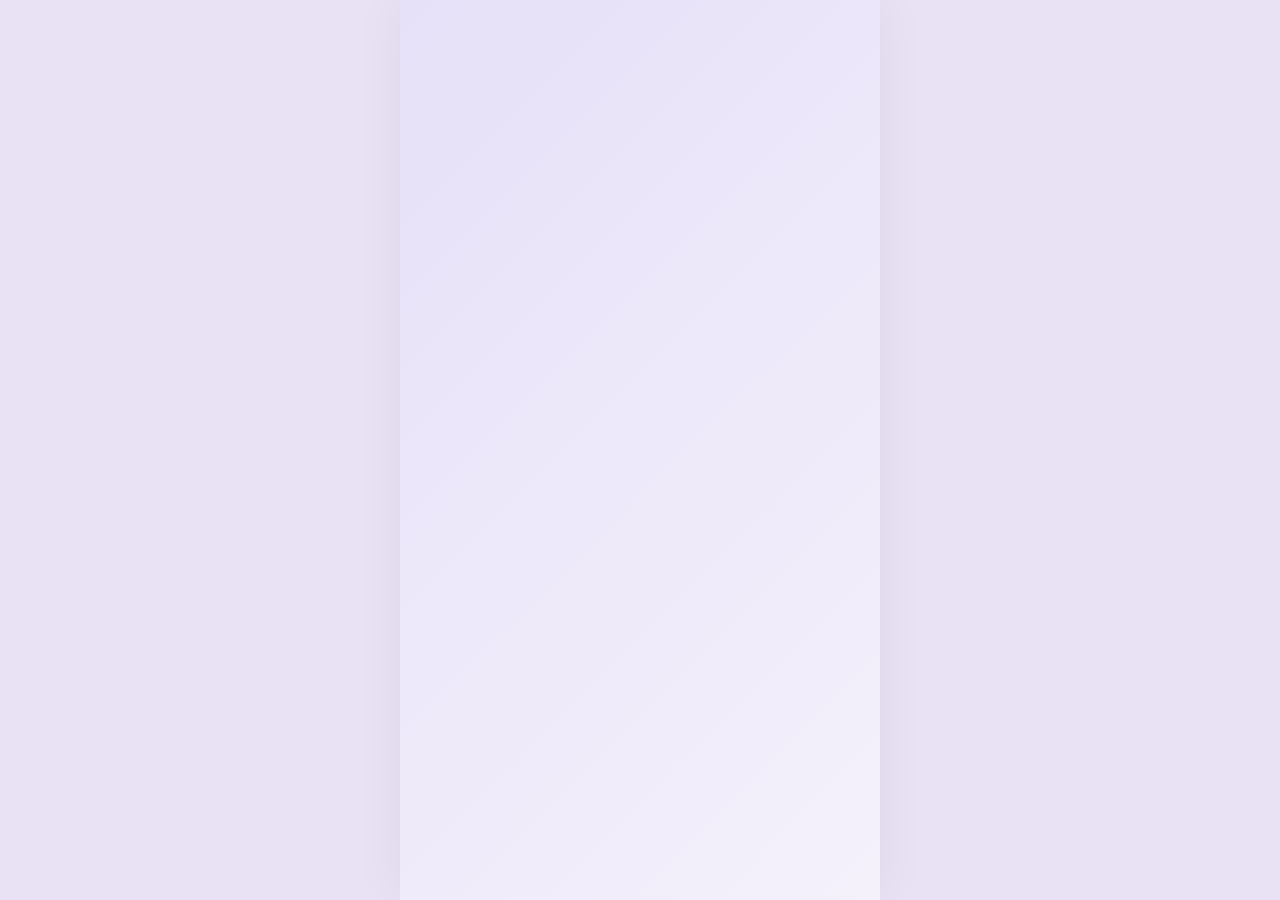
==== commit 7634fd99: "Upgrade: pastel-lavender theme, debt tracker, analytics dashboard, smarter SUBUU AI (batch 4/5)" ====
--- a/index.html
+++ b/index.html
@@ -6,7 +6,7 @@
     <title>MTW SUBUU Pro Max</title>
     <meta name="mobile-web-app-capable" content="yes">
     <meta name="apple-mobile-web-app-capable" content="yes">
-    <meta name="theme-color" content="#ff9f0a" id="meta-theme-color">
+    <meta name="theme-color" content="#7C6BB0" id="meta-theme-color">
     
     <link rel="icon" type="image/png" href="https://img.icons8.com/fluent/512/piggy-bank.png">
     <link rel="apple-touch-icon" href="https://img.icons8.com/fluent/512/piggy-bank.png">
@@ -142,6 +142,7 @@
                 </div>
 
                 <div id="monthly-report-content">
+                    <div id="insights-container" style="margin-bottom: 15px;"></div>
                     <div class="accordion-section glass-panel">
                         <div class="accordion-header" onclick="toggleAccordion('acc-bal-content', this)">
                             <span style="font-weight: bold; font-size: 14px; color: var(--text-color);" id="lbl-acc-bals">Account Balances</span>
@@ -169,6 +170,29 @@
                             <canvas id="expensePieChart"></canvas>
                         </div>
                         <div id="chart-custom-legend" style="display: grid; grid-template-columns: repeat(2, 1fr); gap: 8px; margin-top: 15px;"></div>
+                    </div>
+                    <div style="display: flex; justify-content: flex-end; margin-bottom: 15px;">
+                        <button onclick="exportMonthCSV()" class="glass-panel" style="border: none; cursor: pointer; border-radius: 100px; padding: 10px 18px; font-size: 13px; font-weight: 800; color: var(--text-color); box-shadow: none;">
+                            <i class="fa-solid fa-file-csv" style="color: var(--primary-color); margin-right: 6px;"></i><span id="lbl-export-csv">Export this month (CSV)</span>
+                        </button>
+                    </div>
+                    <div class="accordion-section glass-panel" style="margin-bottom: 15px;">
+                        <div class="accordion-header" onclick="toggleAccordion('io-bar-content', this)">
+                            <span style="font-weight: bold; font-size: 14px; color: var(--text-color);">📊 <span id="lbl-io-chart">Income vs Expense · 6 months</span></span>
+                            <i class="fa-solid fa-chevron-down"></i>
+                        </div>
+                        <div id="io-bar-content" class="accordion-content" style="display: none;">
+                            <div class="chart-container" style="height: 260px;"><canvas id="ioBarChart"></canvas></div>
+                        </div>
+                    </div>
+                    <div class="accordion-section glass-panel" style="margin-bottom: 15px;">
+                        <div class="accordion-header" onclick="toggleAccordion('cat-trend-content', this)">
+                            <span style="font-weight: bold; font-size: 14px; color: var(--text-color);">📈 <span id="lbl-cat-trend">Category Trends · 6 months</span></span>
+                            <i class="fa-solid fa-chevron-down"></i>
+                        </div>
+                        <div id="cat-trend-content" class="accordion-content" style="display: none;">
+                            <div class="chart-container" style="height: 260px;"><canvas id="catTrendChart"></canvas></div>
+                        </div>
                     </div>
                     <div class="input-group glass-panel" style="margin-bottom: 15px; border-radius: 14px; padding: 12px 15px;">
                         <i class="fa-solid fa-magnifying-glass input-icon" style="color: var(--primary-color);"></i>
@@ -372,7 +396,7 @@
     
     <div id="subscription-modal" class="modal-overlay">
         <div class="modal-box no-padding glass-panel" style="max-height: 92vh; overflow-y: auto;">
-            <div class="premium-header" style="background: linear-gradient(135deg, #ffcc00, #ff9500); color: white; padding: 35px 20px; text-align: center;">
+            <div class="premium-header" style="background: linear-gradient(135deg, #B8A9E8, #7C6BB0); color: white; padding: 35px 20px; text-align: center;">
                 <i class="fa-solid fa-crown" style="font-size: 45px; margin-bottom: 15px;"></i>
                 <h3>MTW SUBUU PRO</h3>
             </div>
@@ -391,7 +415,7 @@
             <div id="payment-form" style="display:none; padding: 20px;">
                 <button onclick="backToPlans()" class="btn-close" style="background:var(--input-bg); color:var(--text-color); margin-bottom:15px;"><i class="fa-solid fa-arrow-left"></i> <span id="lbl-back-plans">Plans</span></button>
 
-                <div class="glass-panel" style="padding:14px; border-radius:14px; margin-bottom:15px; text-align:center; background:rgba(255,159,10,0.08);">
+                <div class="glass-panel" style="padding:14px; border-radius:14px; margin-bottom:15px; text-align:center; background:rgba(124,107,176,0.08);">
                     <p id="lbl-your-plan" style="font-size:11px; color:var(--secondary-text); font-weight:800; letter-spacing:1px; margin:0;">SELECTED PLAN</p>
                     <p id="selected-plan-label" style="font-size:18px; font-weight:800; color:var(--primary-color); margin:6px 0 0 0;">—</p>
                 </div>
@@ -425,7 +449,7 @@
 <button onclick="updateLiveRates()" class="btn-close" style="background:var(--input-bg); color:var(--text-color); margin-bottom: 15px;"><i class="fa-solid fa-cloud-arrow-down" style="margin-right:6px; color:var(--primary-color);"></i> <span id="lbl-live-rates">Update Live Rates</span></button>
 <div id="currency-manager-list" style="max-height: 200px; overflow-y: auto;"></div><button onclick="closeCurrenciesManager()" class="btn-close mt-10">Close</button></div></div>
     <div id="recurring-manager-modal" class="modal-overlay"><div class="modal-box glass-panel"><h3 id="lbl-mdl-rec">Manage Recurring</h3><div class="input-group glass-panel" style="margin-top: 15px;"><input type="text" id="rec-name" placeholder="Subscription/Bill Name"></div><div class="input-group glass-panel"><input type="number" id="rec-amount" placeholder="Amount (MMK)"></div><button id="save-rec-btn" onclick="addRecurring()" style="margin-bottom: 10px;">Add</button><div id="recurring-manager-list" style="max-height: 200px; overflow-y: auto;"></div><button onclick="closeRecurringManager()" class="btn-close mt-10">Close</button></div></div>
-    <div id="debts-manager-modal" class="modal-overlay"><div class="modal-box glass-panel"><h3 id="lbl-mdl-debt">Manage Debts</h3><div class="input-group glass-panel" style="margin-top: 15px;"><input type="text" id="debt-name" placeholder="Debt/Person Name"></div><div class="input-group glass-panel"><input type="number" id="debt-amount" placeholder="Amount (MMK)"></div><button onclick="addDebt()" style="margin-bottom: 15px;">Add Debt</button><div id="debts-manager-list" style="max-height: 200px; overflow-y: auto;"></div><button onclick="closeDebtsManager()" class="btn-close mt-10">Close</button></div></div>
+    <div id="debts-manager-modal" class="modal-overlay"><div class="modal-box glass-panel"><h3 id="lbl-mdl-debt">Manage Debts</h3><div class="type-toggle-container glass-panel" style="margin-top: 15px;"><div id="debt-type-lend" class="type-btn active" onclick="setDebtFormType('lend')"><span id="lbl-debt-type-lend">Lent Out</span></div><div id="debt-type-borrow" class="type-btn" onclick="setDebtFormType('borrow')"><span id="lbl-debt-type-borrow">Borrowed</span></div></div><div class="input-group glass-panel"><input type="text" id="debt-name" placeholder="Person Name"></div><div class="input-group glass-panel"><input type="number" id="debt-amount" placeholder="Total Amount (MMK)"></div><div class="input-group glass-panel"><input type="number" id="debt-paid" placeholder="Paid So Far (MMK)"></div><div class="input-group glass-panel"><input type="date" id="debt-due" style="width:100%; border:none; outline:none; background:transparent; color:var(--text-color); font-size:15px; font-weight:600;"></div><div class="input-group glass-panel"><input type="text" id="debt-notes" placeholder="Notes (optional)"></div><button onclick="addDebt()" style="margin-bottom: 15px;">Add Debt</button><div id="debt-summary" style="margin-bottom: 10px;"></div><div id="debts-manager-list" style="max-height: 260px; overflow-y: auto;"></div><button onclick="closeDebtsManager()" class="btn-close mt-10">Close</button></div></div>
     
     <div id="family-sync-modal" class="modal-overlay">
         <div class="modal-box glass-panel">
@@ -457,7 +481,7 @@
         <div class="modal-box text-center glass-panel">
             <h3 id="lbl-choose-color">Choose Accent Color</h3>
             <div style="display:flex; justify-content:center; gap:10px; flex-wrap:nowrap; overflow-x:auto; margin:25px 0; padding-bottom:10px; -webkit-overflow-scrolling: touch;" id="color-options-container">
-                <div class="color-swatch" style="background:#ff9f0a; width:36px; height:36px; flex-shrink:0;" onclick="setAppThemeColor('#ff9f0a')"></div>
+                <div class="color-swatch" style="background:#7C6BB0; width:36px; height:36px; flex-shrink:0;" onclick="setAppThemeColor('#7C6BB0')"></div>
                 <div class="color-swatch" style="background:#007aff; width:36px; height:36px; flex-shrink:0;" onclick="setAppThemeColor('#007aff')"></div>
                 <div class="color-swatch" style="background:#34c759; width:36px; height:36px; flex-shrink:0;" onclick="setAppThemeColor('#34c759')"></div>
                 <div class="color-swatch" style="background:#af52de; width:36px; height:36px; flex-shrink:0;" onclick="setAppThemeColor('#af52de')"></div>
--- a/style.css
+++ b/style.css
@@ -7,32 +7,34 @@
     --inner-glow: inset 0 2px 4px rgba(255, 255, 255, 0.9), inset 0 -2px 4px rgba(255, 255, 255, 0.2);
     --inner-shadow-track: inset 0 2px 6px rgba(0, 0, 0, 0.05), 0 1px 1px rgba(255, 255, 255, 0.9);
     
-    --primary-color: #ff9f0a;
-    --primary-dark: #e68a00;
-    --primary-gradient: linear-gradient(135deg, #ffb347 0%, #ff9f0a 100%);
-    --primary-shadow: 0 8px 20px rgba(255, 159, 10, 0.3), inset 0 2px 3px rgba(255, 255, 255, 0.4), inset 0 -3px 5px rgba(0, 0, 0, 0.15);
+    --primary-color: #7C6BB0;
+    --primary-dark: #5F4E96;
+    --primary-gradient: linear-gradient(135deg, #B8A9E8 0%, #7C6BB0 100%);
+    --primary-shadow: 0 8px 20px rgba(124, 107, 176, 0.35), inset 0 2px 3px rgba(255, 255, 255, 0.4), inset 0 -3px 5px rgba(0, 0, 0, 0.15);
     
     --text-color: #1d1d1f;
     --secondary-text: #86868b;
     --bg-color: #f2f2f7;
-    --input-bg: rgba(240, 240, 245, 0.6);
-    --desktop-bg: #e5e5ea;
+    --input-bg: rgba(230, 224, 248, 0.6);
+    --desktop-bg: #E8E2F4;
 }
 
 body.dark-mode {
-    --glass-bg: rgba(30, 30, 35, 0.55);
+    --glass-bg: rgba(35, 30, 50, 0.55);
     --glass-border-top: rgba(255, 255, 255, 0.2);
     --glass-border-bottom: rgba(0, 0, 0, 0.8);
     --card-shadow: 0 20px 45px rgba(0, 0, 0, 0.5);
     --inner-glow: inset 0 2px 3px rgba(255, 255, 255, 0.15), inset 0 -2px 4px rgba(0, 0, 0, 0.5);
     --inner-shadow-track: inset 0 2px 6px rgba(0, 0, 0, 0.4), 0 1px 1px rgba(255, 255, 255, 0.05);
     
-    --primary-shadow: 0 8px 20px rgba(255, 159, 10, 0.35), inset 0 2px 3px rgba(255, 255, 255, 0.3), inset 0 -3px 5px rgba(0, 0, 0, 0.3);
+    --primary-color: #B8A9E8;
+    --primary-dark: #9A86D4;
+    --primary-shadow: 0 8px 20px rgba(184, 169, 232, 0.35), inset 0 2px 3px rgba(255, 255, 255, 0.3), inset 0 -3px 5px rgba(0, 0, 0, 0.3);
     
     --text-color: #ffffff;
     --secondary-text: #ebebf5aa;
-    --input-bg: rgba(20, 20, 25, 0.5);
-    --desktop-bg: #000000;
+    --input-bg: rgba(30, 25, 45, 0.5);
+    --desktop-bg: #0E0B16;
 }
 
 * {
@@ -55,7 +57,7 @@
 }
 
 body {
-    background: linear-gradient(135deg, #e4e4ed 0%, #f4f4f9 100%);
+    background: linear-gradient(135deg, #E6E0F8 0%, #F4F1FB 100%);
     color: var(--text-color);
     display: flex;
     flex-direction: column;
@@ -70,7 +72,7 @@
 }
 
 body.dark-mode {
-    background: linear-gradient(135deg, #09090b 0%, #1c1c21 100%);
+    background: linear-gradient(135deg, #0E0B16 0%, #221C33 100%);
     box-shadow: 0 0 50px rgba(0,0,0,0.8);
 }
 
@@ -104,7 +106,7 @@
 #auth-screen { flex: 1; display: flex; flex-direction: column; justify-content: center; align-items: center; width: 100%; padding: 15px; }
 .auth-container { width: 100%; max-width: 340px; padding: 30px 20px !important; margin: 0 auto; border-radius: 28px !important; }
 .auth-header { text-align: center; margin-bottom: 25px; }
-.auth-header i { font-size: 45px; color: var(--primary-color); margin-bottom: 10px; filter: drop-shadow(0 6px 10px rgba(255,159,10,0.3)); }
+.auth-header i { font-size: 45px; color: var(--primary-color); margin-bottom: 10px; filter: drop-shadow(0 6px 10px rgba(124,107,176,0.3)); }
 .auth-header h3 { font-size: 22px; font-weight: 800; letter-spacing: -0.5px; }
 
 /* 🌟 Input Tracks 🌟 */
@@ -135,7 +137,7 @@
 .amount-actions { display: flex; gap: 12px; align-items: center; margin-left: 8px; flex-shrink: 0; position: relative; z-index: 30; }
 .amount-actions i { font-size: 18px; cursor: pointer; transition: transform 0.15s; }
 .amount-actions i:active { transform: scale(0.85); }
-.amount-actions .fa-calculator { color: var(--primary-color); filter: drop-shadow(0 2px 4px rgba(255,159,10,0.3));}
+.amount-actions .fa-calculator { color: var(--primary-color); filter: drop-shadow(0 2px 4px rgba(124,107,176,0.3));}
 .amount-actions .fa-camera { color: #007aff; filter: drop-shadow(0 2px 4px rgba(0,122,255,0.3));}
 
 @keyframes pulse-mic { 0% { transform: scale(1); filter: drop-shadow(0 0 0 rgba(255, 45, 85, 0.6)); } 70% { transform: scale(1.15); filter: drop-shadow(0 0 12px rgba(255, 45, 85, 0)); } 100% { transform: scale(1); filter: drop-shadow(0 0 0 rgba(255, 45, 85, 0)); } }
@@ -184,7 +186,7 @@
 
 /* 🌟 Buttons 🌟 */
 button { width: 100%; padding: 14px; border-radius: 100px !important; border: 1px solid rgba(255,255,255,0.4) !important; background: var(--primary-gradient) !important; color: white !important; font-size: 15px; font-weight: 700; cursor: pointer; box-shadow: var(--primary-shadow) !important; text-shadow: 0 1px 2px rgba(0,0,0,0.2); transition: all 0.2s cubic-bezier(0.175, 0.885, 0.32, 1.275); margin-top: 4px; position: relative; z-index: 10; }
-button:active { transform: scale(0.96); box-shadow: 0 4px 12px rgba(255, 159, 10, 0.3), inset 0 3px 6px rgba(0, 0, 0, 0.2) !important; }
+button:active { transform: scale(0.96); box-shadow: 0 4px 12px rgba(124, 107, 176, 0.3), inset 0 3px 6px rgba(0, 0, 0, 0.2) !important; }
 
 .btn-google { background: linear-gradient(135deg, #444, #111) !important; box-shadow: 0 8px 20px rgba(0,0,0,0.3), inset 0 2px 3px rgba(255,255,255,0.3), inset 0 -3px 5px rgba(0,0,0,0.4) !important; border-color: rgba(255,255,255,0.2) !important; text-shadow: none;}
 body.dark-mode .btn-google { background: linear-gradient(135deg, #fff, #ddd) !important; color: #000 !important; box-shadow: 0 8px 20px rgba(255,255,255,0.1), inset 0 2px 3px rgba(255,255,255,0.8), inset 0 -3px 5px rgba(0,0,0,0.1) !important; border-color: rgba(0,0,0,0.1) !important;}
@@ -209,7 +211,7 @@
 .top-actions { display: flex; gap: 14px; align-items: center; }
 .notif-icon-wrapper { position: relative; cursor: pointer; background: var(--input-bg); box-shadow: var(--inner-shadow-track); padding: 8px; border-radius: 50%; transition: transform 0.2s; display: flex; align-items: center; justify-content: center; }
 .notif-icon-wrapper:active { transform: scale(0.9); }
-.notif-icon-wrapper i { font-size: 16px; color: var(--primary-color); filter: drop-shadow(0 2px 4px rgba(255,159,10,0.3)); }
+.notif-icon-wrapper i { font-size: 16px; color: var(--primary-color); filter: drop-shadow(0 2px 4px rgba(124,107,176,0.3)); }
 #notif-badge { position: absolute; top: -2px; right: -4px; background: #ff3b30; color: white; font-size: 9px; font-weight: bold; width: 14px; height: 14px; border-radius: 50%; text-align: center; line-height: 14px; box-shadow: 0 2px 5px rgba(255,59,48,0.4); }
 
 #top-profile-wrapper { width: 36px; height: 36px; border-radius: 50%; overflow: hidden; border: 2px solid var(--glass-border-top); cursor: pointer; background: white; box-shadow: 0 4px 10px rgba(0,0,0,0.1); }
@@ -233,9 +235,11 @@
 #type-expense.active, .chart-tab-btn.active.expense-glow { background: linear-gradient(135deg, #ff453a, #ff2d55) !important; color: white !important; box-shadow: 0 6px 15px rgba(255, 59, 48, 0.3), inset 0 2px 2px rgba(255,255,255,0.4) !important; border: none !important; }
 #type-income.active, .chart-tab-btn.active.income-glow { background: linear-gradient(135deg, #32d74b, #28cd41) !important; color: white !important; box-shadow: 0 6px 15px rgba(52, 199, 89, 0.3), inset 0 2px 2px rgba(255,255,255,0.4) !important; border: none !important; }
 #type-transfer.active { background: linear-gradient(135deg, #0a84ff, #007aff) !important; color: white !important; box-shadow: 0 6px 15px rgba(0, 122, 255, 0.3), inset 0 2px 2px rgba(255,255,255,0.4) !important; border: none !important; }
-
-.pro-badge { display: inline-block; background: var(--primary-gradient); color: white; font-size: 10px; font-weight: 800; padding: 3px 8px; border-radius: 100px; margin-left: 8px; vertical-align: middle; box-shadow: 0 3px 6px rgba(255, 159, 10, 0.4), inset 0 1px 1px rgba(255,255,255,0.5); letter-spacing: 0.5px; border: 1px solid rgba(255,255,255,0.2); }
-.pro-badge-small { display: inline-block; background: var(--primary-gradient); color: white; font-size: 9px; font-weight: 800; padding: 2px 5px; border-radius: 100px; margin-left: 4px; vertical-align: top; box-shadow: 0 2px 4px rgba(255, 159, 10, 0.4), inset 0 1px 1px rgba(255,255,255,0.5); border: 1px solid rgba(255,255,255,0.2); }
+#debt-type-lend.active { background: linear-gradient(135deg, #32d74b, #28cd41) !important; color: white !important; box-shadow: 0 6px 15px rgba(52, 199, 89, 0.3), inset 0 2px 2px rgba(255,255,255,0.4) !important; border: none !important; }
+#debt-type-borrow.active { background: linear-gradient(135deg, #ff9f0a, #ff7a00) !important; color: white !important; box-shadow: 0 6px 15px rgba(255, 159, 10, 0.3), inset 0 2px 2px rgba(255,255,255,0.4) !important; border: none !important; }
+
+.pro-badge { display: inline-block; background: var(--primary-gradient); color: white; font-size: 10px; font-weight: 800; padding: 3px 8px; border-radius: 100px; margin-left: 8px; vertical-align: middle; box-shadow: 0 3px 6px rgba(124, 107, 176, 0.4), inset 0 1px 1px rgba(255,255,255,0.5); letter-spacing: 0.5px; border: 1px solid rgba(255,255,255,0.2); }
+.pro-badge-small { display: inline-block; background: var(--primary-gradient); color: white; font-size: 9px; font-weight: 800; padding: 2px 5px; border-radius: 100px; margin-left: 4px; vertical-align: top; box-shadow: 0 2px 4px rgba(124, 107, 176, 0.4), inset 0 1px 1px rgba(255,255,255,0.5); border: 1px solid rgba(255,255,255,0.2); }
 
 .recurring-group { display: flex; align-items: center; gap: 10px; margin: 6px 0 12px 8px; }
 .recurring-group input { width: 18px; height: 18px; accent-color: var(--primary-color); cursor: pointer; }
@@ -267,9 +271,9 @@
 }
 .nav-item i { font-size: 20px; margin-bottom: 5px; transition: transform 0.25s; }
 .nav-item:active { transform: scale(0.92); background: var(--input-bg); }
-.nav-item.active { color: var(--primary-color); background: rgba(255, 159, 10, 0.1) !important; box-shadow: inset 0 2px 4px rgba(0,0,0,0.05) !important; border: none !important; }
-body.dark-mode .nav-item.active { background: rgba(255, 159, 10, 0.2) !important; box-shadow: inset 0 2px 4px rgba(0,0,0,0.3) !important; }
-.nav-item.active i { transform: scale(1.15) translateY(-2px); filter: drop-shadow(0 3px 5px rgba(255,159,10,0.4)); }
+.nav-item.active { color: var(--primary-color); background: rgba(124, 107, 176, 0.1) !important; box-shadow: inset 0 2px 4px rgba(0,0,0,0.05) !important; border: none !important; }
+body.dark-mode .nav-item.active { background: rgba(184, 169, 232, 0.2) !important; box-shadow: inset 0 2px 4px rgba(0,0,0,0.3) !important; }
+.nav-item.active i { transform: scale(1.15) translateY(-2px); filter: drop-shadow(0 3px 5px rgba(124,107,176,0.4)); }
 
 /* 🌟 FAB Button 🌟 */
 .fab-btn {
@@ -277,7 +281,7 @@
     background: var(--primary-gradient); color: white; font-size: 24px; display: flex; align-items: center; justify-content: center;
     box-shadow: var(--primary-shadow); cursor: pointer; transition: transform 0.2s cubic-bezier(0.175, 0.885, 0.32, 1.275); text-shadow: 0 1px 2px rgba(0,0,0,0.3);
 }
-.fab-btn:active { transform: scale(0.85); box-shadow: 0 4px 10px rgba(255, 159, 10, 0.3), inset 0 3px 6px rgba(0, 0, 0, 0.2); }
+.fab-btn:active { transform: scale(0.85); box-shadow: 0 4px 10px rgba(124, 107, 176, 0.3), inset 0 3px 6px rgba(0, 0, 0, 0.2); }
 
 /* 🌟 Stats & Cards 🌟 */
 .stats-container { display: flex; gap: 12px; margin-bottom: 20px; }
@@ -371,7 +375,7 @@
 .plan-card { display: flex; justify-content: space-between; align-items: center; padding: 18px; border: none; border-radius: 20px; margin-bottom: 14px; cursor: pointer; position: relative; background: var(--input-bg); box-shadow: var(--inner-shadow-track); transition: all 0.2s ease; }
 .plan-card:active { transform: scale(0.97); }
 .plan-card.popular { border: 2px solid var(--primary-color) !important; background: var(--glass-bg); box-shadow: var(--card-shadow); }
-.popular-badge { position: absolute; top: -10px; right: 20px; background: var(--primary-gradient); color: white; font-size: 10px; font-weight: 800; padding: 3px 12px; border-radius: 100px; box-shadow: 0 3px 6px rgba(255,159,10,0.3); }
+.popular-badge { position: absolute; top: -10px; right: 20px; background: var(--primary-gradient); color: white; font-size: 10px; font-weight: 800; padding: 3px 12px; border-radius: 100px; box-shadow: 0 3px 6px rgba(124,107,176,0.3); }
 .plan-title { font-weight: 800; font-size: 16px; }
 .plan-desc { font-size: 12px; color: var(--secondary-text); margin-top: 4px; font-weight: 500; }
 .plan-price { font-weight: 800; font-size: 16px; color: var(--primary-color); }
@@ -389,7 +393,7 @@
 
 #pin-screen { background: var(--glass-bg); backdrop-filter: blur(50px) saturate(200%); -webkit-backdrop-filter: blur(50px) saturate(200%); display: flex; flex-direction: column; justify-content: center; align-items: center; overflow: hidden; }
 .pin-container { max-width: 320px; width: 100%; margin: 0 auto; text-align: center; padding: 30px 20px !important; border-radius: 36px !important; box-shadow: none !important; border: none !important; background: transparent !important; }
-.pin-container i.fa-lock { font-size: 48px; background: var(--primary-gradient); background-clip: text; -webkit-background-clip: text; color: transparent; -webkit-text-fill-color: transparent; margin-bottom: 20px; filter: drop-shadow(0 6px 10px rgba(255,159,10,0.3)); }
+.pin-container i.fa-lock { font-size: 48px; background: var(--primary-gradient); background-clip: text; -webkit-background-clip: text; color: transparent; -webkit-text-fill-color: transparent; margin-bottom: 20px; filter: drop-shadow(0 6px 10px rgba(124,107,176,0.3)); }
 #pin-title { font-size: 20px; font-weight: 800; letter-spacing: 0.5px; margin-bottom: 30px !important; }
 #pin-dots { display: flex; justify-content: center; gap: 20px; margin-bottom: 40px; }
 .pin-dot { width: 16px; height: 16px; border-radius: 50%; border: 2.5px solid var(--secondary-text); background: transparent; transition: all 0.2s cubic-bezier(0.175, 0.885, 0.32, 1.275); }
@@ -422,7 +426,7 @@
 .list-amt.Expense, .list-amt.expense, .Expense { color: #ff3b30 !important; text-shadow: 0 1px 2px rgba(255,59,48,0.2) !important; }
 .list-amt.Transfer, .list-amt.transfer, .Transfer { color: #007aff !important; text-shadow: 0 1px 2px rgba(0,122,255,0.2) !important; }
 
-.receipt-attach-badge { font-size: 10px; color: var(--primary-color); background: rgba(255, 159, 10, 0.15); padding: 3px 6px; border-radius: 6px; font-weight: 800; display: inline-flex; align-items: center; gap: 4px; margin-top: 4px; width: fit-content; box-shadow: inset 0 1px 1px rgba(255,255,255,0.4); }
+.receipt-attach-badge { font-size: 10px; color: var(--primary-color); background: rgba(124, 107, 176, 0.15); padding: 3px 6px; border-radius: 6px; font-weight: 800; display: inline-flex; align-items: center; gap: 4px; margin-top: 4px; width: fit-content; box-shadow: inset 0 1px 1px rgba(255,255,255,0.4); }
 .acc-list-item { display: flex; justify-content: space-between; align-items: center; padding: 14px 18px; margin-bottom: 12px; font-weight: 600; font-size: 15px; border-radius: 20px !important; background: var(--input-bg) !important; border: none !important; box-shadow: var(--inner-shadow-track) !important; }
 .acc-list-item i, .list-item i { transition: 0.2s; padding: 5px; color: var(--secondary-text); font-size: 16px; }
 .acc-list-item i:active, .list-item i:active { transform: scale(0.8); color: var(--primary-color); }
@@ -460,8 +464,8 @@
 .calc-grid { display: grid; grid-template-columns: repeat(4, 1fr); grid-auto-rows: 55px; gap: 10px; margin-top: 15px; }
 .calc-btn { background: var(--input-bg) !important; border: none !important; border-radius: 16px !important; padding: 0 !important; height: 100%; width: 100%; font-size: 22px !important; font-weight: 600 !important; color: var(--text-color) !important; box-shadow: var(--inner-shadow-track) !important; display: flex; align-items: center; justify-content: center; margin: 0 !important; transition: all 0.1s ease !important; }
 .calc-btn:active { transform: scale(0.9) !important; background: var(--secondary-text) !important; box-shadow: inset 0 4px 8px rgba(0,0,0,0.2) !important; }
-.calc-btn.op-btn { background: rgba(255, 159, 10, 0.15) !important; color: var(--primary-color) !important; font-weight: 700 !important; }
-body.dark-mode .calc-btn.op-btn { background: rgba(255, 159, 10, 0.25) !important; }
+.calc-btn.op-btn { background: rgba(124, 107, 176, 0.15) !important; color: var(--primary-color) !important; font-weight: 700 !important; }
+body.dark-mode .calc-btn.op-btn { background: rgba(184, 169, 232, 0.25) !important; }
 .calc-btn.action-btn { background: var(--primary-gradient) !important; color: white !important; font-weight: 700 !important; box-shadow: var(--primary-shadow) !important; text-shadow: 0 1px 2px rgba(0,0,0,0.2) !important; }
 
 /* ====================================================
@@ -642,7 +646,7 @@
 
 .fab-btn:hover {
     transform: translateY(-3px) scale(1.05) !important;
-    box-shadow: 0 12px 25px rgba(255, 159, 10, 0.4), inset 0 3px 6px rgba(255, 255, 255, 0.5) !important;
+    box-shadow: 0 12px 25px rgba(124, 107, 176, 0.4), inset 0 3px 6px rgba(255, 255, 255, 0.5) !important;
 }
 
 /* ၅။ အပေါ်ဆုံးက Profile ပုံလေးကို Mouse တင်ရင် */
@@ -710,7 +714,7 @@
 
 :root {
     /* 🌟 ပိုမိုလင်းလက်သော မှန်သားနောက်ခံ 🌟 */
-    --ios-card-bg: rgba(255, 255, 255, 0.85); 
+    --ios-card-bg: rgba(250, 248, 255, 0.85); 
     /* 🌟 အပြင်သို့ ကြွတက်လာသော အရိပ် (Flat မဖြစ်စေရန်) 🌟 */
     --ios-card-shadow: 0 8px 24px rgba(0, 0, 0, 0.05), 0 2px 8px rgba(0, 0, 0, 0.02); 
     /* 🌟 3D Effect အတွက် ဘောင်အဖြူရောင် 🌟 */
@@ -718,7 +722,7 @@
 }
 
 body.dark-mode {
-    --ios-card-bg: rgba(44, 44, 46, 0.85); /* iOS မူရင်း Dark Mode ကတ်အရောင် */
+    --ios-card-bg: rgba(52, 44, 72, 0.85); /* iOS မူရင်း Dark Mode ကတ်အရောင် */
     --ios-card-shadow: 0 8px 24px rgba(0, 0, 0, 0.4), 0 2px 8px rgba(0, 0, 0, 0.2);
     --ios-card-border: 1px solid rgba(255, 255, 255, 0.08);
 }
@@ -744,9 +748,9 @@
    ========================================== */
 /* ကတ်၏ နောက်ခံအရောင် (လိမ္မော်ရောင် 3D) */
 .setting-item.premium-btn {
-    background: linear-gradient(135deg, #ffba08, #ff9f0a) !important;
+    background: linear-gradient(135deg, #B8A9E8, #7C6BB0) !important;
     border: 1px solid rgba(255, 255, 255, 0.5) !important;
-    box-shadow: 0 10px 25px rgba(255, 159, 10, 0.4), inset 0 2px 6px rgba(255, 255, 255, 0.6) !important;
+    box-shadow: 0 10px 25px rgba(124, 107, 176, 0.4), inset 0 2px 6px rgba(255, 255, 255, 0.6) !important;
 }
 
 /* စာသားဒီဇိုင်း (ရှင်းရှင်းလင်းလင်း သပ်ရပ်မှု) */
@@ -778,9 +782,9 @@
     width: 10px;
     height: 10px;
     border-radius: 50%;
-    background: var(--primary-gradient, linear-gradient(135deg, #ffcc00, #ff9500));
+    background: var(--primary-gradient, linear-gradient(135deg, #B8A9E8, #7C6BB0));
     border: 2px solid rgba(255, 255, 255, 0.9);
-    box-shadow: 0 2px 5px rgba(255, 159, 10, 0.5);
+    box-shadow: 0 2px 5px rgba(124, 107, 176, 0.5);
 }
 
 .smart-grid {
@@ -1105,14 +1109,14 @@
     margin-top: 0 !important;
     border-radius: 50% !important;
     border: none !important;
-    background: linear-gradient(135deg, #ffcc00, #ff9500) !important;
+    background: linear-gradient(135deg, #B8A9E8, #7C6BB0) !important;
     color: white !important;
     font-size: 14px !important;
     cursor: pointer;
     display: flex !important;
     align-items: center;
     justify-content: center;
-    box-shadow: 0 4px 10px rgba(255, 159, 10, 0.4), inset 0 1px 1px rgba(255,255,255,0.4) !important;
+    box-shadow: 0 4px 10px rgba(124, 107, 176, 0.4), inset 0 1px 1px rgba(255,255,255,0.4) !important;
     transition: transform 0.15s ease;
 }
 .ai-chat-inputbar button:active { transform: scale(0.92); }
